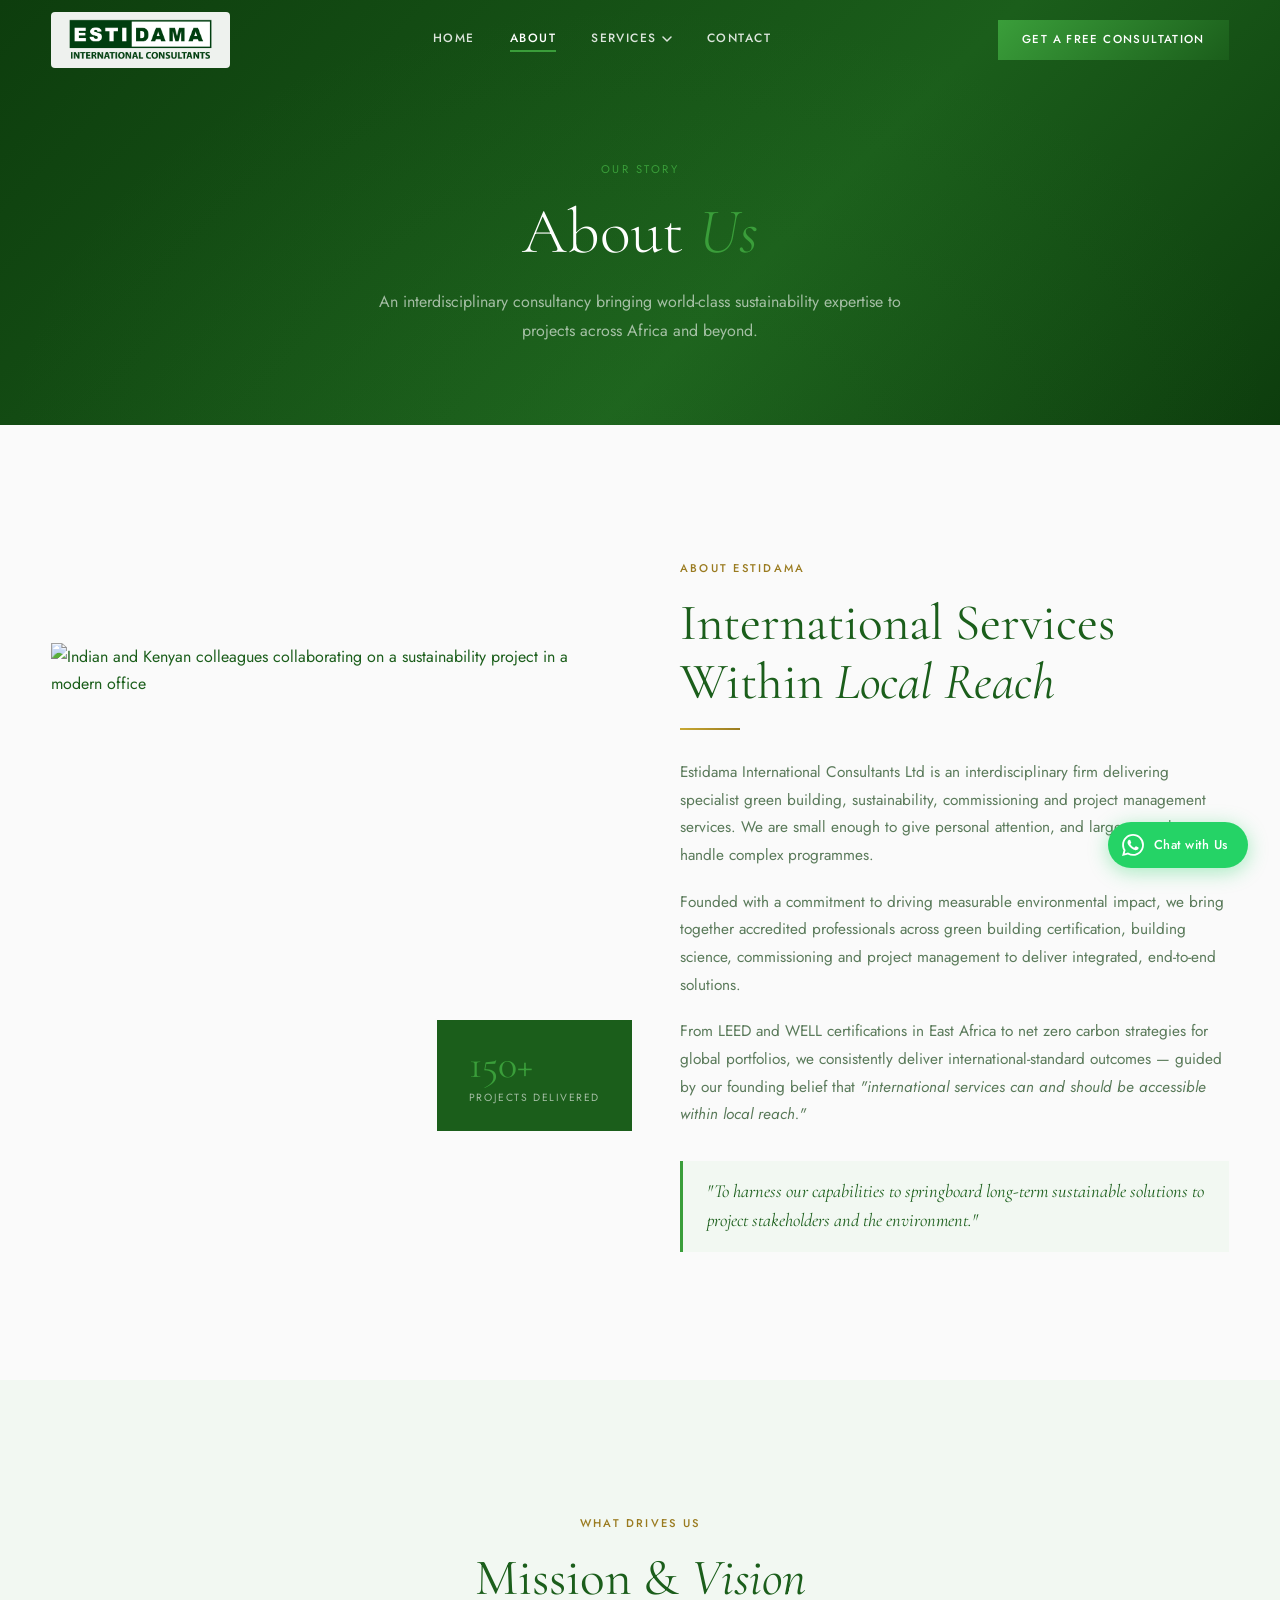
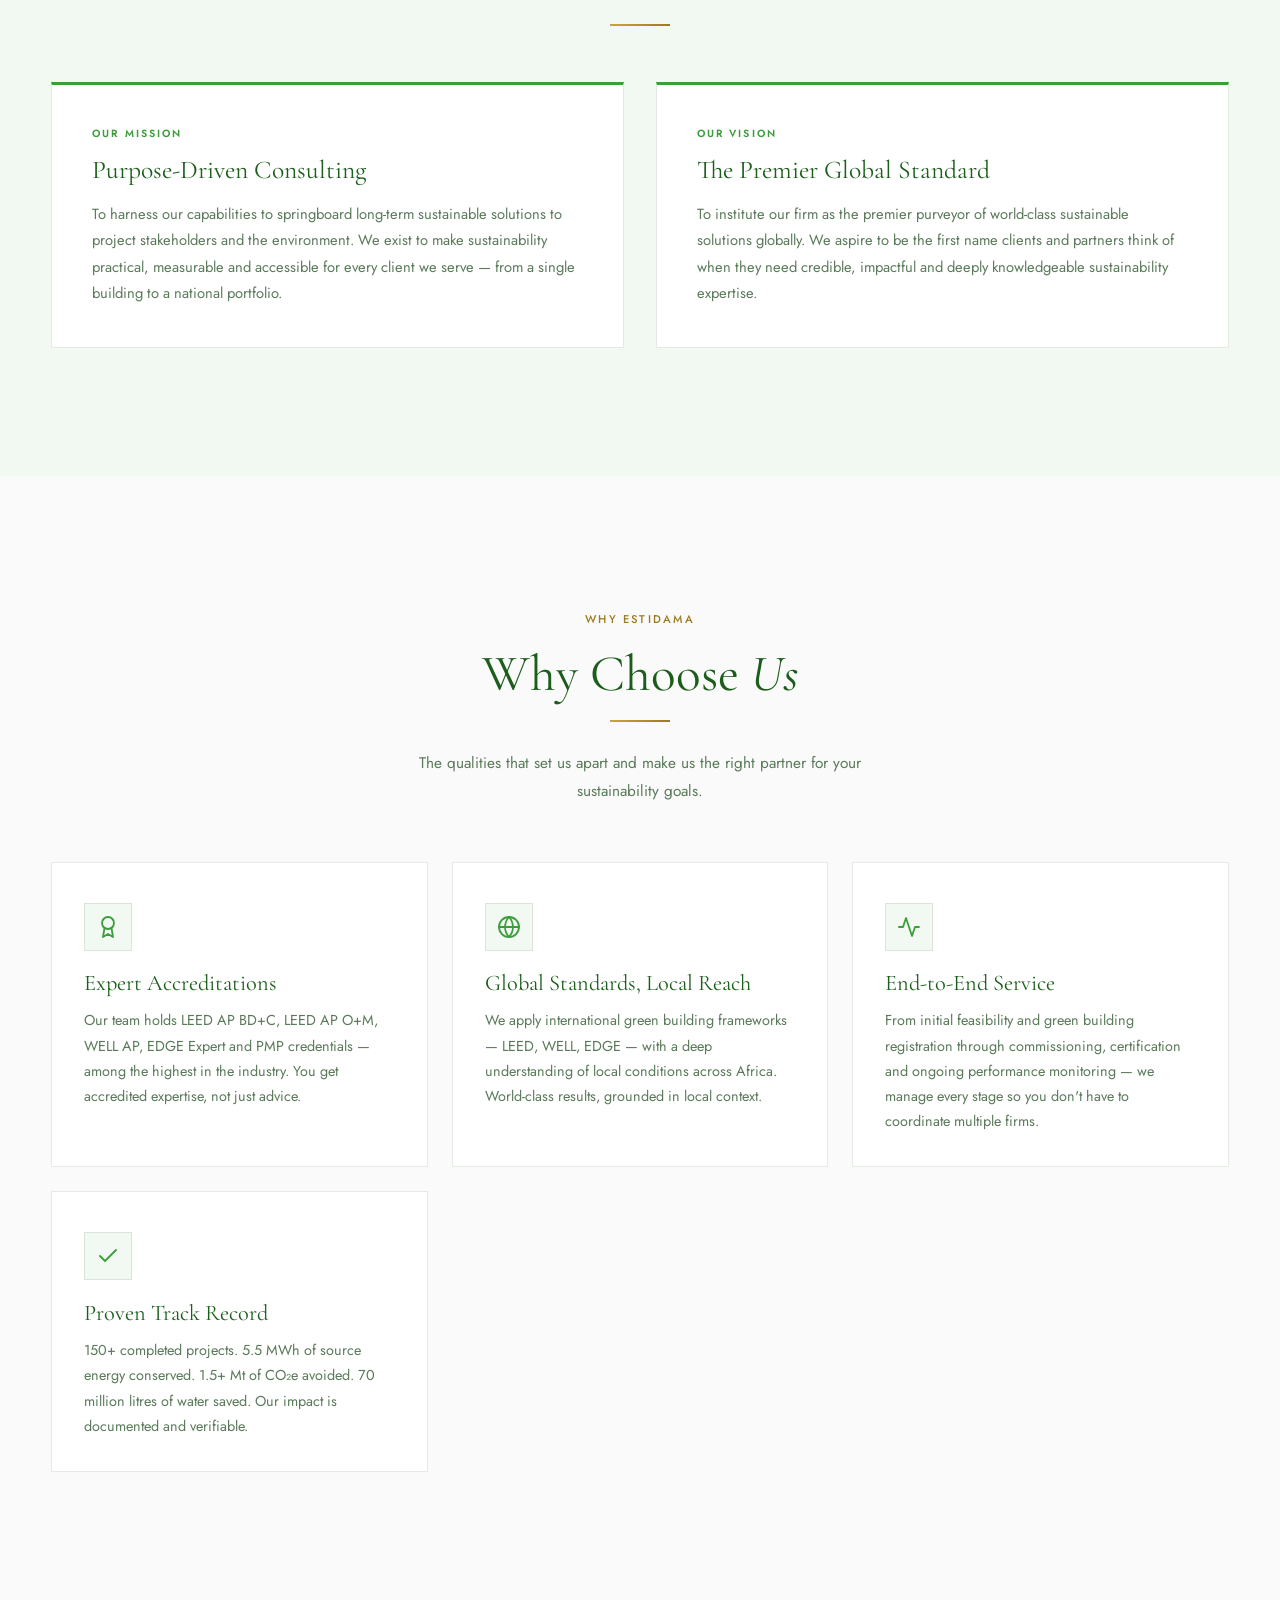
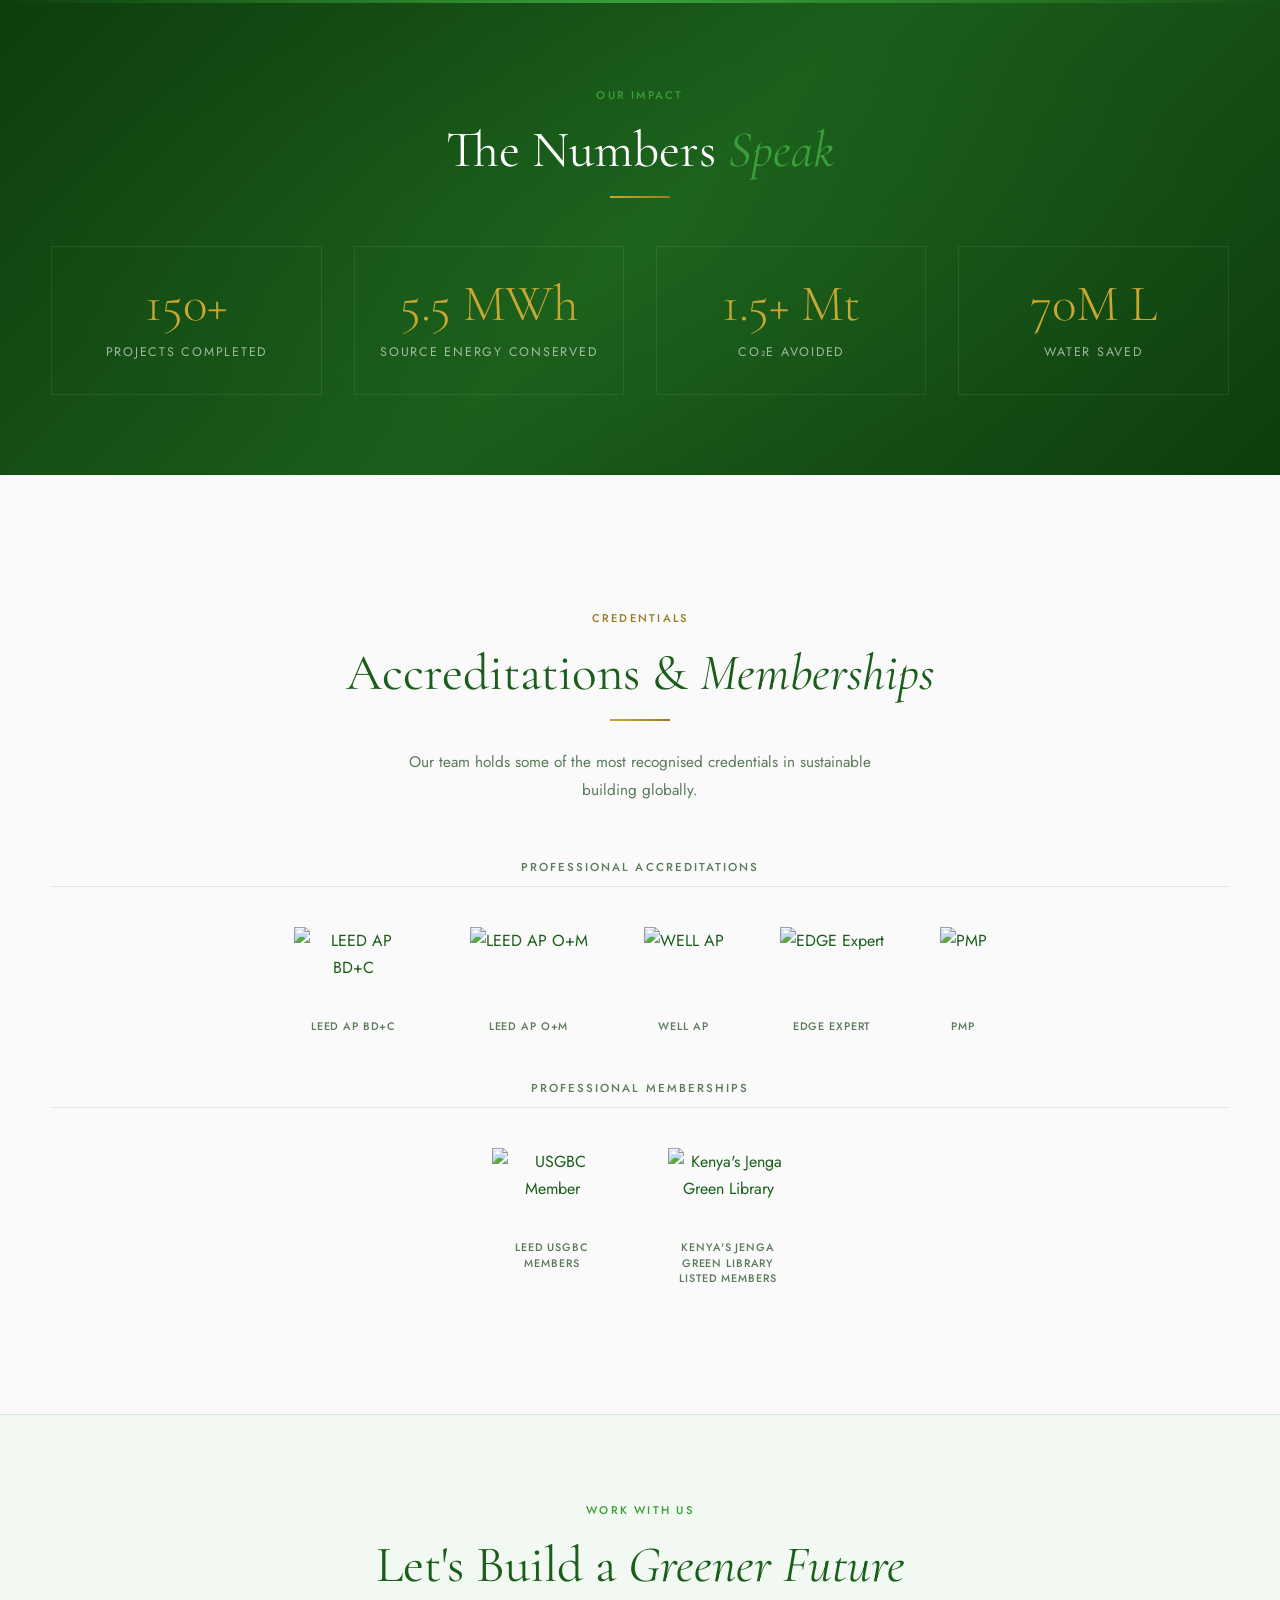
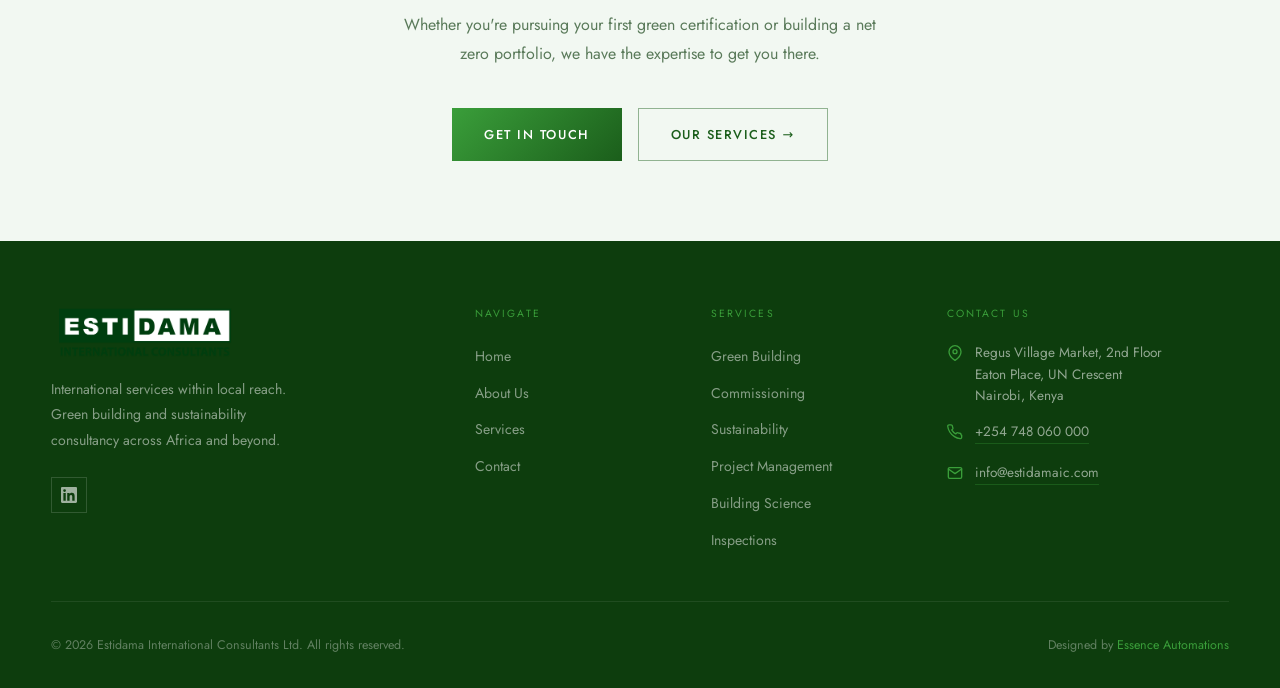
==== about.html @ bb443e70 "Initial commit — Estidama website with image and nav fixes - Replaced services images (green buildin" ====
<!DOCTYPE html>
<html lang="en">
<head>
  <meta charset="UTF-8" />
  <meta name="viewport" content="width=device-width, initial-scale=1.0" />
  <title>About Us | Estidama International Consultants — Green Building Experts</title>
  <meta name="description" content="Learn about Estidama International Consultants Ltd — an interdisciplinary firm delivering specialist green building, sustainability, commissioning and project management services." />
  <meta name="author" content="Estidama International Consultants Ltd" />
  <meta name="robots" content="index, follow" />
  <link rel="canonical" href="https://www.estidamaic.com/about.html" />

  <!-- Open Graph -->
  <meta property="og:type" content="website" />
  <meta property="og:title" content="About Estidama International Consultants" />
  <meta property="og:description" content="International services within local reach. Discover our story, mission, vision and the experts behind every sustainable solution." />
  <meta property="og:image" content="https://images.unsplash.com/photo-1556983852-43bf21186b2a?w=1200&h=630&fit=crop&q=80" />
  <meta property="og:image:width" content="1200" />
  <meta property="og:image:alt" content="Estidama International Consultants — Green Building &amp; Sustainability" />
  <meta property="og:image:height" content="630" />
  <meta property="og:url" content="https://www.estidamaic.com/about.html" />
  <meta property="og:site_name" content="Estidama International Consultants" />
  <meta name="twitter:card" content="summary_large_image" />
  <meta name="twitter:title" content="About Estidama International Consultants" />
  <meta name="twitter:description" content="International services within local reach. Green building &amp; sustainability experts." />
  <meta name="twitter:image" content="https://images.unsplash.com/photo-1556983852-43bf21186b2a?w=1200&h=630&fit=crop&q=80" />

  <!-- Structured Data -->
  <script type="application/ld+json">
  {
    "@context": "https://schema.org",
    "@type": "AboutPage",
    "name": "About Estidama International Consultants",
    "description": "Estidama International Consultants is an interdisciplinary firm delivering specialist green building, sustainability, commissioning and project management services.",
    "url": "https://www.estidamaic.com/about.html",
    "mainEntity": {
      "@type": "Organization",
      "name": "Estidama International Consultants Ltd",
      "url": "https://www.estidamaic.com/",
      "telephone": "+254748060000",
      "email": "info@estidamaic.com"
    }
  }
  </script>

  <link rel="icon" type="image/png" sizes="48x48" href="favicon_estidamaic_com_48x48.png" />
  <link rel="shortcut icon" href="favicon_estidamaic_com_48x48.png" />
  <link rel="stylesheet" href="styles.css" />
  <link rel="preconnect" href="https://fonts.googleapis.com" />
  <link rel="preconnect" href="https://fonts.gstatic.com" crossorigin />
</head>
<body>

  <!-- ══ NAVIGATION ══ -->
  <nav class="nav hero-nav" id="mainNav" aria-label="Main navigation">
    <div class="nav__inner">
      <a href="index.html" class="nav__logo" aria-label="Estidama International Consultants Home">
        <img src="LOGO.png" alt="Estidama International Consultants" class="nav__logo-img" loading="eager">
      </a>
      <ul class="nav__links" role="list">
        <li><a href="index.html"    class="nav__link">Home</a></li>
        <li><a href="about.html"    class="nav__link active">About</a></li>
        <li class="nav__item nav__item--has-dropdown">
          <a href="services.html" class="nav__link">Services <svg width="10" height="6" viewBox="0 0 10 6" fill="none"><path d="M1 1l4 4 4-4" stroke="currentColor" stroke-width="1.5" stroke-linecap="round" stroke-linejoin="round"/></svg></a>
          <ul class="nav__dropdown">
            <li><a href="services.html#green-building"     class="nav__dropdown-link">Green Building Certification</a></li>
            <li><a href="services.html#commissioning"       class="nav__dropdown-link">Commissioning Management</a></li>
            <li><a href="services.html#sustainability"      class="nav__dropdown-link">Sustainability Consulting</a></li>
            <li><a href="services.html#project-management"  class="nav__dropdown-link">Project Management</a></li>
            <li><a href="services.html#building-science"    class="nav__dropdown-link">Building Science Services</a></li>
            <li><a href="services.html#inspections"         class="nav__dropdown-link">Property Inspections</a></li>
          </ul>
        </li>
        <li><a href="contact.html"  class="nav__link">Contact</a></li>
      </ul>
      <a href="contact.html" class="btn btn--accent nav__cta">Get a Free Consultation</a>
      <button class="nav__toggle" id="navToggle" aria-label="Toggle mobile menu" aria-expanded="false">
        <span></span><span></span><span></span>
      </button>
    </div>
  </nav>

  <!-- Mobile Menu -->
  <div class="nav__mobile" id="mobileMenu" aria-hidden="true">
    <ul role="list">
      <li><a href="index.html"    class="nav__mobile-link">Home</a></li>
      <li><a href="about.html"    class="nav__mobile-link active">About</a></li>
      <li class="nav__mobile-item--has-sub">
        <button class="nav__mobile-link nav__mobile-sub-toggle" aria-expanded="false">
          Services
          <svg width="10" height="6" viewBox="0 0 10 6" fill="none"><path d="M1 1l4 4 4-4" stroke="currentColor" stroke-width="1.5" stroke-linecap="round" stroke-linejoin="round"/></svg>
        </button>
        <ul class="nav__mobile-sub">
          <li><a href="services.html#green-building"     class="nav__mobile-sub-link">Green Building Certification</a></li>
          <li><a href="services.html#commissioning"       class="nav__mobile-sub-link">Commissioning Management</a></li>
          <li><a href="services.html#sustainability"      class="nav__mobile-sub-link">Sustainability Consulting</a></li>
          <li><a href="services.html#project-management"  class="nav__mobile-sub-link">Project Management</a></li>
          <li><a href="services.html#building-science"    class="nav__mobile-sub-link">Building Science Services</a></li>
          <li><a href="services.html#inspections"         class="nav__mobile-sub-link">Property Inspections</a></li>
        </ul>
      </li>
      <li><a href="contact.html"  class="nav__mobile-link">Contact</a></li>
    </ul>
    <a href="contact.html" class="btn btn--accent nav__mobile-cta">Get a Free Consultation</a>
    <div class="nav__mobile-footer">
      <a href="tel:+254748060000">
        <svg width="13" height="13" viewBox="0 0 24 24" fill="none" stroke="currentColor" stroke-width="2" stroke-linecap="round" stroke-linejoin="round"><path d="M22 16.92v3a2 2 0 0 1-2.18 2 19.79 19.79 0 0 1-8.63-3.07A19.5 19.5 0 0 1 4.15 12a19.79 19.79 0 0 1-3.07-8.67A2 2 0 0 1 3.06 1.2h3a2 2 0 0 1 2 1.72 12.84 12.84 0 0 0 .7 2.81 2 2 0 0 1-.45 2.11L7.09 8.91a16 16 0 0 0 6 6l1.27-1.27a2 2 0 0 1 2.11-.45 12.84 12.84 0 0 0 2.81.7A2 2 0 0 1 21 16l.92.92z"/></svg>
        +254 748 060 000
      </a>
      <a href="mailto:info@estidamaic.com">
        <svg width="13" height="13" viewBox="0 0 24 24" fill="none" stroke="currentColor" stroke-width="2" stroke-linecap="round" stroke-linejoin="round"><path d="M4 4h16c1.1 0 2 .9 2 2v12c0 1.1-.9 2-2 2H4c-1.1 0-2-.9-2-2V6c0-1.1.9-2 2-2z"/><polyline points="22,6 12,13 2,6"/></svg>
        info@estidamaic.com
      </a>
    </div>
  </div>

  <main>

    <!-- ══ PAGE HERO ══ -->
    <section class="page-hero" aria-label="About page hero">
      <div class="container">
        <div class="page-hero__inner">
          <span class="page-hero__label">Our Story</span>
          <h1 class="page-hero__title">About <em>Us</em></h1>
          <p class="page-hero__sub">An interdisciplinary consultancy bringing world-class sustainability expertise to projects across Africa and beyond.</p>
        </div>
      </div>
    </section>

    <!-- ══ WHO WE ARE ══ -->
    <section class="section" aria-label="Who we are">
      <div class="container">
        <div class="about-intro">
          <div class="reveal-left" style="position:relative;">
            <div style="height:520px; overflow:hidden;">
              <img
                src="https://images.pexels.com/photos/7581010/pexels-photo-7581010.jpeg?auto=compress&cs=tinysrgb&w=1260&h=750&dpr=1"
                alt="Indian and Kenyan colleagues collaborating on a sustainability project in a modern office"
                style="width:100%;height:100%;object-fit:cover;display:block;"
                loading="lazy">
            </div>
            <!-- Floating accent block -->
            <div style="position:absolute; bottom:2rem; right:-2rem; background:var(--dark); padding:1.5rem 2rem; z-index:2; max-width:200px;">
              <div style="font-family:var(--font-head); font-size:2.5rem; color:var(--accent); line-height:1;">150+</div>
              <div style="font-size:0.65rem; letter-spacing:0.15em; text-transform:uppercase; color:rgba(255,255,255,0.6); margin-top:0.3rem;">Projects Delivered</div>
            </div>
          </div>
          <div class="reveal-right">
            <span class="section-label">About Estidama</span>
            <h2>International Services Within <em style="font-style:italic; color:var(--accent-dark);">Local Reach</em></h2>
            <span class="gold-rule"></span>
            <p style="margin-bottom:1.2rem;">Estidama International Consultants Ltd is an interdisciplinary firm delivering specialist green building, sustainability, commissioning and project management services. We are small enough to give personal attention, and large enough to handle complex programmes.</p>
            <p style="margin-bottom:1.2rem;">Founded with a commitment to driving measurable environmental impact, we bring together accredited professionals across green building certification, building science, commissioning and project management to deliver integrated, end-to-end solutions.</p>
            <p style="margin-bottom:2rem;">From LEED and WELL certifications in East Africa to net zero carbon strategies for global portfolios, we consistently deliver international-standard outcomes — guided by our founding belief that <em style="font-style:italic;">"international services can and should be accessible within local reach."</em></p>
            <blockquote style="border-left:3px solid var(--accent); padding:1rem 1.5rem; background:var(--surface); font-family:var(--font-head); font-size:1.15rem; font-style:italic; color:var(--dark); line-height:1.6;">
              "To harness our capabilities to springboard long-term sustainable solutions to project stakeholders and the environment."
            </blockquote>
          </div>
        </div>
      </div>
    </section>

    <!-- ══ MISSION & VISION ══ -->
    <section class="section section--surface" aria-label="Mission and vision">
      <div class="container">
        <div class="section-head center reveal">
          <span class="section-label">What Drives Us</span>
          <h2>Mission &amp; <em style="font-style:italic; color:var(--accent-dark);">Vision</em></h2>
          <span class="gold-rule center"></span>
        </div>
        <div class="mv-grid reveal">
          <div class="mv-card">
            <div class="mv-card__label">Our Mission</div>
            <h3 class="mv-card__title">Purpose-Driven Consulting</h3>
            <p class="mv-card__text">To harness our capabilities to springboard long-term sustainable solutions to project stakeholders and the environment. We exist to make sustainability practical, measurable and accessible for every client we serve — from a single building to a national portfolio.</p>
          </div>
          <div class="mv-card">
            <div class="mv-card__label">Our Vision</div>
            <h3 class="mv-card__title">The Premier Global Standard</h3>
            <p class="mv-card__text">To institute our firm as the premier purveyor of world-class sustainable solutions globally. We aspire to be the first name clients and partners think of when they need credible, impactful and deeply knowledgeable sustainability expertise.</p>
          </div>
        </div>
      </div>
    </section>

    <!-- ══ WHY CHOOSE US ══ -->
    <section class="section" aria-label="Why choose Estidama">
      <div class="container">
        <div class="section-head center reveal">
          <span class="section-label">Why Estidama</span>
          <h2>Why Choose <em style="font-style:italic; color:var(--accent-dark);">Us</em></h2>
          <span class="gold-rule center"></span>
          <p style="max-width:52ch; margin:0 auto;">The qualities that set us apart and make us the right partner for your sustainability goals.</p>
        </div>
        <div style="display:grid; grid-template-columns:repeat(auto-fill, minmax(280px, 1fr)); gap:1.5rem;" class="stagger">
          <div class="service-card">
            <div style="width:48px; height:48px; background:var(--surface); border:1px solid var(--border); display:flex; align-items:center; justify-content:center; margin-bottom:1.2rem; color:var(--accent);" aria-hidden="true">
              <svg width="24" height="24" viewBox="0 0 24 24" fill="none" stroke="currentColor" stroke-width="1.8" stroke-linecap="round" stroke-linejoin="round"><circle cx="12" cy="8" r="6"/><path d="M15.477 12.89L17 22l-5-3-5 3 1.523-9.11"/></svg>
            </div>
            <h3 class="service-card__title">Expert Accreditations</h3>
            <p class="service-card__text">Our team holds LEED AP BD+C, LEED AP O+M, WELL AP, EDGE Expert and PMP credentials — among the highest in the industry. You get accredited expertise, not just advice.</p>
          </div>
          <div class="service-card">
            <div style="width:48px; height:48px; background:var(--surface); border:1px solid var(--border); display:flex; align-items:center; justify-content:center; margin-bottom:1.2rem; color:var(--accent);" aria-hidden="true">
              <svg width="24" height="24" viewBox="0 0 24 24" fill="none" stroke="currentColor" stroke-width="1.8" stroke-linecap="round" stroke-linejoin="round"><circle cx="12" cy="12" r="10"/><line x1="2" y1="12" x2="22" y2="12"/><path d="M12 2a15.3 15.3 0 0 1 4 10 15.3 15.3 0 0 1-4 10 15.3 15.3 0 0 1-4-10 15.3 15.3 0 0 1 4-10z"/></svg>
            </div>
            <h3 class="service-card__title">Global Standards, Local Reach</h3>
            <p class="service-card__text">We apply international green building frameworks — LEED, WELL, EDGE — with a deep understanding of local conditions across Africa. World-class results, grounded in local context.</p>
          </div>
          <div class="service-card">
            <div style="width:48px; height:48px; background:var(--surface); border:1px solid var(--border); display:flex; align-items:center; justify-content:center; margin-bottom:1.2rem; color:var(--accent);" aria-hidden="true">
              <svg width="24" height="24" viewBox="0 0 24 24" fill="none" stroke="currentColor" stroke-width="1.8" stroke-linecap="round" stroke-linejoin="round"><polyline points="22 12 18 12 15 21 9 3 6 12 2 12"/></svg>
            </div>
            <h3 class="service-card__title">End-to-End Service</h3>
            <p class="service-card__text">From initial feasibility and green building registration through commissioning, certification and ongoing performance monitoring — we manage every stage so you don't have to coordinate multiple firms.</p>
          </div>
          <div class="service-card">
            <div style="width:48px; height:48px; background:var(--surface); border:1px solid var(--border); display:flex; align-items:center; justify-content:center; margin-bottom:1.2rem; color:var(--accent);" aria-hidden="true">
              <svg width="24" height="24" viewBox="0 0 24 24" fill="none" stroke="currentColor" stroke-width="1.8" stroke-linecap="round" stroke-linejoin="round"><polyline points="20 6 9 17 4 12"/></svg>
            </div>
            <h3 class="service-card__title">Proven Track Record</h3>
            <p class="service-card__text">150+ completed projects. 5.5 MWh of source energy conserved. 1.5+ Mt of CO&#8322;e avoided. 70 million litres of water saved. Our impact is documented and verifiable.</p>
          </div>
        </div>
      </div>
    </section>

    <!-- ══ IMPACT STATS ══ -->
    <section class="impact-stats" aria-label="Impact statistics">
      <div class="container">
        <div class="section-head center reveal" style="margin-bottom:3rem;">
          <span class="section-label" style="color:var(--accent);">Our Impact</span>
          <h2 style="color:var(--white);">The Numbers <em style="font-style:italic; color:var(--accent);">Speak</em></h2>
          <span class="gold-rule center"></span>
        </div>
        <div class="impact-stats__grid stagger">
          <div class="impact-stats__item">
            <div class="impact-stats__num">150+</div>
            <div class="impact-stats__label">Projects Completed</div>
          </div>
          <div class="impact-stats__item">
            <div class="impact-stats__num">5.5 MWh</div>
            <div class="impact-stats__label">Source Energy Conserved</div>
          </div>
          <div class="impact-stats__item">
            <div class="impact-stats__num">1.5+ Mt</div>
            <div class="impact-stats__label">CO&#8322;e Avoided</div>
          </div>
          <div class="impact-stats__item">
            <div class="impact-stats__num">70M L</div>
            <div class="impact-stats__label">Water Saved</div>
          </div>
        </div>
      </div>
    </section>

    <!-- ══ ACCREDITATIONS ══ -->
    <section class="certs-section" aria-label="Accreditations and memberships">
      <div class="container">
        <div class="section-head center reveal">
          <span class="section-label">Credentials</span>
          <h2>Accreditations &amp; <em style="font-style:italic; color:var(--accent-dark);">Memberships</em></h2>
          <span class="gold-rule center"></span>
          <p style="max-width:52ch; margin:0 auto;">Our team holds some of the most recognised credentials in sustainable building globally.</p>
        </div>

        <!-- Professional Accreditations -->
        <div class="creds-subsection reveal">
          <h3 class="creds-subtitle">Professional Accreditations</h3>
          <div class="creds-logo-grid stagger">
            <div class="cred-logo-item">
              <img src="https://estidamaic.com/wp-content/uploads/2022/12/LEED-AP-BDC.png" alt="LEED AP BD+C" loading="lazy">
              <span>LEED AP BD+C</span>
            </div>
            <div class="cred-logo-item">
              <img src="https://estidamaic.com/wp-content/uploads/2022/12/LEED-AP-OM.png" alt="LEED AP O+M" loading="lazy">
              <span>LEED AP O+M</span>
            </div>
            <div class="cred-logo-item">
              <img src="https://estidamaic.com/wp-content/uploads/2022/12/WELL-AP.png" alt="WELL AP" loading="lazy">
              <span>WELL AP</span>
            </div>
            <div class="cred-logo-item">
              <img src="https://estidamaic.com/wp-content/uploads/2022/12/edge-expert-jkk-1-300x203.png" alt="EDGE Expert" loading="lazy">
              <span>EDGE Expert</span>
            </div>
            <div class="cred-logo-item">
              <img src="https://estidamaic.com/wp-content/uploads/2022/12/PMP.png" alt="PMP" loading="lazy">
              <span>PMP</span>
            </div>
          </div>
        </div>

        <!-- Professional Memberships -->
        <div class="creds-subsection reveal" style="margin-top:3rem;">
          <h3 class="creds-subtitle">Professional Memberships</h3>
          <div class="creds-logo-grid creds-logo-grid--centered stagger">
            <div class="cred-logo-item">
              <img src="https://estidamaic.com/wp-content/uploads/2023/01/usgbc-membership-logo-reverse.png" alt="USGBC Member" loading="lazy">
              <span>LEED USGBC Members</span>
            </div>
            <div class="cred-logo-item">
              <img src="https://estidamaic.com/wp-content/uploads/2023/03/jenga.png" alt="Kenya's Jenga Green Library" loading="lazy">
              <span>Kenya's Jenga Green Library Listed Members</span>
            </div>
          </div>
        </div>

      </div>
    </section>

    <!-- ══ CTA BANNER ══ -->
    <section class="cta-banner" aria-label="Call to action">
      <div class="container">
        <div class="cta-banner__inner reveal">
          <span class="section-label" style="color:var(--accent);">Work With Us</span>
          <h2 class="cta-banner__title">Let's Build a <em style="font-style:italic;">Greener Future</em></h2>
          <p class="cta-banner__sub">Whether you're pursuing your first green certification or building a net zero portfolio, we have the expertise to get you there.</p>
          <div class="cta-banner__actions">
            <a href="contact.html" class="btn btn--accent">Get in Touch</a>
            <a href="services.html" class="btn btn--ghost">Our Services &rarr;</a>
          </div>
        </div>
      </div>
    </section>

  </main>

  <!-- ══ FOOTER ══ -->
  <footer class="footer" aria-label="Site footer">
    <div class="container">
      <div class="footer__grid">
        <div>
          <img src="LOGO.png" alt="Estidama International Consultants" class="footer__logo-img" loading="lazy">
          <p class="footer__brand-desc">International services within local reach. Green building and sustainability consultancy across Africa and beyond.</p>
          <div class="footer__socials">
            <a href="https://www.linkedin.com/company/estidama-international-consultants" target="_blank" rel="noopener noreferrer" class="footer__social" aria-label="LinkedIn">
              <svg width="16" height="16" viewBox="0 0 24 24" fill="currentColor"><path d="M20.447 20.452h-3.554v-5.569c0-1.328-.027-3.037-1.852-3.037-1.853 0-2.136 1.445-2.136 2.939v5.667H9.351V9h3.414v1.561h.046c.477-.9 1.637-1.85 3.37-1.85 3.601 0 4.267 2.37 4.267 5.455v6.286zM5.337 7.433a2.062 2.062 0 01-2.063-2.065 2.064 2.064 0 112.063 2.065zm1.782 13.019H3.555V9h3.564v11.452zM22.225 0H1.771C.792 0 0 .774 0 1.729v20.542C0 23.227.792 24 1.771 24h20.451C23.2 24 24 23.227 24 22.271V1.729C24 .774 23.2 0 22.222 0h.003z"/></svg>
            </a>
          </div>
        </div>
        <div>
          <div class="footer__col-title">Navigate</div>
          <ul class="footer__links" role="list">
            <li><a href="index.html"    class="footer__link">Home</a></li>
            <li><a href="about.html"    class="footer__link">About Us</a></li>
            <li><a href="services.html" class="footer__link">Services</a></li>
            <li><a href="contact.html"  class="footer__link">Contact</a></li>
          </ul>
        </div>
        <div>
          <div class="footer__col-title">Services</div>
          <ul class="footer__links" role="list">
            <li><a href="services.html#green-building"    class="footer__link">Green Building</a></li>
            <li><a href="services.html#commissioning"     class="footer__link">Commissioning</a></li>
            <li><a href="services.html#sustainability"    class="footer__link">Sustainability</a></li>
            <li><a href="services.html#project-management" class="footer__link">Project Management</a></li>
            <li><a href="services.html#building-science"  class="footer__link">Building Science</a></li>
            <li><a href="services.html#inspections"       class="footer__link">Inspections</a></li>
          </ul>
        </div>
        <div>
          <div class="footer__col-title">Contact Us</div>
          <div class="footer__contact-item">
            <span class="footer__contact-icon" aria-hidden="true"><svg width="16" height="16" viewBox="0 0 24 24" fill="none" stroke="currentColor" stroke-width="2" stroke-linecap="round" stroke-linejoin="round"><path d="M21 10c0 7-9 13-9 13S3 17 3 10a9 9 0 0 1 18 0z"/><circle cx="12" cy="10" r="3"/></svg></span>
            <span class="footer__contact-text">Regus Village Market, 2nd Floor<br>Eaton Place, UN Crescent<br>Nairobi, Kenya</span>
          </div>
          <div class="footer__contact-item">
            <span class="footer__contact-icon" aria-hidden="true"><svg width="16" height="16" viewBox="0 0 24 24" fill="none" stroke="currentColor" stroke-width="2" stroke-linecap="round" stroke-linejoin="round"><path d="M22 16.92v3a2 2 0 0 1-2.18 2 19.79 19.79 0 0 1-8.63-3.07A19.5 19.5 0 0 1 4.15 12a19.79 19.79 0 0 1-3.07-8.67A2 2 0 0 1 3.06 1.2h3a2 2 0 0 1 2 1.72 12.84 12.84 0 0 0 .7 2.81 2 2 0 0 1-.45 2.11L7.09 8.91a16 16 0 0 0 6 6l1.27-1.27a2 2 0 0 1 2.11-.45 12.84 12.84 0 0 0 2.81.7A2 2 0 0 1 21 16l.92.92z"/></svg></span>
            <span class="footer__contact-text"><a href="tel:+254748060000">+254 748 060 000</a></span>
          </div>
          <div class="footer__contact-item">
            <span class="footer__contact-icon" aria-hidden="true"><svg width="16" height="16" viewBox="0 0 24 24" fill="none" stroke="currentColor" stroke-width="2" stroke-linecap="round" stroke-linejoin="round"><path d="M4 4h16c1.1 0 2 .9 2 2v12c0 1.1-.9 2-2 2H4c-1.1 0-2-.9-2-2V6c0-1.1.9-2 2-2z"/><polyline points="22,6 12,13 2,6"/></svg></span>
            <span class="footer__contact-text"><a href="mailto:info@estidamaic.com">info@estidamaic.com</a></span>
          </div>
        </div>
      </div>
      <div class="footer__bottom">
        <p class="footer__copy">&copy; <span id="year"></span> Estidama International Consultants Ltd. All rights reserved.</p>
        <p class="footer__credit">Designed by <a href="https://essenceautomations.com/" target="_blank" rel="noopener noreferrer">Essence Automations</a></p>
      </div>
    </div>
  </footer>

  <!-- ══ WHATSAPP FLOAT ══ -->
  <a href="https://wa.me/254748060000" class="whatsapp-float" target="_blank" rel="noopener noreferrer" aria-label="Chat with us on WhatsApp">
    <svg viewBox="0 0 24 24" fill="currentColor" aria-hidden="true"><path d="M17.472 14.382c-.297-.149-1.758-.867-2.03-.967-.273-.099-.471-.148-.67.15-.197.297-.767.966-.94 1.164-.173.199-.347.223-.644.075-.297-.15-1.255-.463-2.39-1.475-.883-.788-1.48-1.761-1.653-2.059-.173-.297-.018-.458.13-.606.134-.133.298-.347.446-.52.149-.174.198-.298.298-.497.099-.198.05-.371-.025-.52-.075-.149-.669-1.612-.916-2.207-.242-.579-.487-.5-.669-.51-.173-.008-.371-.01-.57-.01-.198 0-.52.074-.792.372-.272.297-1.04 1.016-1.04 2.479 0 1.462 1.065 2.875 1.213 3.074.149.198 2.096 3.2 5.077 4.487.709.306 1.262.489 1.694.625.712.227 1.36.195 1.871.118.571-.085 1.758-.719 2.006-1.413.248-.694.248-1.289.173-1.413-.074-.124-.272-.198-.57-.347m-5.421 7.403h-.004a9.87 9.87 0 01-5.031-1.378l-.361-.214-3.741.982.998-3.648-.235-.374a9.86 9.86 0 01-1.51-5.26c.001-5.45 4.436-9.884 9.888-9.884 2.64 0 5.122 1.03 6.988 2.898a9.825 9.825 0 012.893 6.994c-.003 5.45-4.437 9.884-9.885 9.884m8.413-18.297A11.815 11.815 0 0012.05 0C5.495 0 .16 5.335.157 11.892c0 2.096.547 4.142 1.588 5.945L.057 24l6.305-1.654a11.882 11.882 0 005.683 1.448h.005c6.554 0 11.89-5.335 11.893-11.893a11.821 11.821 0 00-3.48-8.413z"/></svg>
    <span>Chat with Us</span>
  </a>

  <!-- ══ BACK TO TOP ══ -->
  <button class="back-to-top" id="backToTop" aria-label="Back to top">&#8593;</button>

  <!-- ══ SCRIPTS ══ -->
  <script>
    document.getElementById('year').textContent = new Date().getFullYear();

    const nav = document.getElementById('mainNav');
    window.addEventListener('scroll', () => {
      nav.classList.toggle('scrolled', window.scrollY > 60);
    }, { passive: true });

    const toggle = document.getElementById('navToggle');
    const mobileMenu = document.getElementById('mobileMenu');
    toggle.addEventListener('click', () => {
      const isOpen = mobileMenu.classList.toggle('open');
      toggle.classList.toggle('open', isOpen);
      toggle.setAttribute('aria-expanded', isOpen);
      mobileMenu.setAttribute('aria-hidden', !isOpen);
    });

    document.querySelectorAll('.nav__mobile-sub-toggle').forEach(btn => {
      btn.addEventListener('click', () => {
        const sub = btn.nextElementSibling;
        const isOpen = sub.classList.toggle('open');
        btn.setAttribute('aria-expanded', isOpen);
      });
    });

    const btt = document.getElementById('backToTop');
    window.addEventListener('scroll', () => {
      btt.classList.toggle('visible', window.scrollY > 400);
    }, { passive: true });
    btt.addEventListener('click', () => window.scrollTo({ top: 0, behavior: 'smooth' }));

    const observer = new IntersectionObserver((entries) => {
      entries.forEach(entry => {
        if (entry.isIntersecting) entry.target.classList.add('visible');
        else entry.target.classList.remove('visible');
      });
    }, { threshold: 0.12 });
    document.querySelectorAll('.reveal, .reveal-left, .reveal-right, .stagger').forEach(el => observer.observe(el));
  </script>

</body>
</html>
---- styles.css ----
/* ============================================================
   ESTIDAMA INTERNATIONAL CONSULTANTS — styles.css
   Design System: Professional Green · Sustainable Sophistication
   ============================================================ */

/* ── Google Fonts ── */
@import url('https://fonts.googleapis.com/css2?family=Cormorant+Garamond:ital,wght@0,300;0,400;0,500;0,600;0,700;1,300;1,400;1,500&family=Jost:wght@300;400;500;600&display=swap');

/* ── CSS Variables ── */
:root {
  --bg:           #FAFAFA;
  --dark:         #1B5E1B;
  --accent:       #3A9E3A;
  --accent-dark:  #1B5E1B;
  --gold:         #C8A832;
  --gold-dark:    #9A7B20;
  --surface:      #F2F8F2;
  --border:       rgba(27,94,27,0.12);
  --muted:        #5A7A5A;
  --white:        #FFFFFF;

  --font-head: 'Cormorant Garamond', Georgia, serif;
  --font-body: 'Jost', system-ui, sans-serif;

  --ease: cubic-bezier(0.25, 0.46, 0.45, 0.94);
  --ease-bounce: cubic-bezier(0.34, 1.56, 0.64, 1);

  --nav-h: 80px;
  --section-gap: clamp(80px, 10vw, 140px);
}

/* ── Reset & Base ── */
*, *::before, *::after { box-sizing: border-box; margin: 0; padding: 0; }

html {
  scroll-behavior: smooth;
  font-size: 16px;
  -webkit-text-size-adjust: 100%;
  overflow-x: hidden;
}

body {
  font-family: var(--font-body);
  background: var(--bg);
  color: var(--dark);
  line-height: 1.7;
  overflow-x: hidden;
  max-width: 100vw;
}

img {
  display: block;
  max-width: 100%;
  height: auto;
}

a {
  color: inherit;
  text-decoration: none;
}

ul { list-style: none; }

/* ── Typography Scale ── */
h1, h2, h3, h4, h5 {
  font-family: var(--font-head);
  font-weight: 400;
  line-height: 1.15;
  color: var(--dark);
}

h1 { font-size: clamp(2.8rem, 6vw, 5.5rem); }
h2 { font-size: clamp(2rem, 4vw, 3.4rem); }
h3 { font-size: clamp(1.4rem, 2.5vw, 2rem); }
h4 { font-size: clamp(1.1rem, 1.8vw, 1.5rem); }

p {
  font-size: clamp(0.95rem, 1.2vw, 1.05rem);
  color: var(--muted);
  line-height: 1.8;
}

/* ── Section Label ── */
.section-label {
  display: inline-block;
  font-family: var(--font-body);
  font-size: 0.7rem;
  font-weight: 500;
  letter-spacing: 0.2em;
  text-transform: uppercase;
  color: var(--gold-dark);
  margin-bottom: 1rem;
}

/* ── Green Divider (replaces gold-rule) ── */
.gold-rule {
  display: block;
  width: 60px;
  height: 2px;
  background: linear-gradient(90deg, var(--gold), var(--gold-dark));
  margin: 1rem 0 1.8rem;
}
.gold-rule.center {
  margin-left: auto;
  margin-right: auto;
}

/* ── Container ── */
.container {
  width: 92%;
  max-width: 1280px;
  margin: 0 auto;
}

/* ── Section Spacing ── */
.section { padding: var(--section-gap) 0; }
.section--surface { background: var(--surface); }

/* ── Buttons ── */
.btn {
  display: inline-flex;
  align-items: center;
  gap: 0.5rem;
  font-family: var(--font-body);
  font-size: 0.8rem;
  font-weight: 500;
  letter-spacing: 0.12em;
  text-transform: uppercase;
  padding: 0.9rem 2rem;
  border: none;
  cursor: pointer;
  transition: all 0.3s var(--ease);
  position: relative;
  overflow: hidden;
}

.btn--primary {
  background: var(--dark);
  color: var(--white);
}
.btn--primary::after {
  content: '';
  position: absolute;
  inset: 0;
  background: linear-gradient(135deg, transparent 0%, rgba(58,158,58,0.15) 50%, transparent 100%);
  transform: translateX(-100%);
  transition: transform 0.6s var(--ease);
}
.btn--primary:hover::after { transform: translateX(100%); }
.btn--primary:hover { background: var(--accent-dark); }

.btn--outline {
  background: transparent;
  color: var(--dark);
  border: 1.5px solid var(--dark);
}
.btn--outline:hover {
  background: var(--dark);
  color: var(--white);
}

.btn--accent {
  background: linear-gradient(135deg, var(--accent), var(--accent-dark));
  color: var(--white);
}
.btn--accent:hover {
  background: linear-gradient(135deg, var(--accent-dark), #0D3D0D);
  transform: translateY(-2px);
  box-shadow: 0 8px 24px rgba(27,94,27,0.35);
}

.btn--ghost {
  background: transparent;
  color: var(--white);
  border: 1.5px solid rgba(255,255,255,0.6);
}
.btn--ghost:hover {
  background: rgba(255,255,255,0.12);
  border-color: var(--white);
}

/* ── Nav ── */
.nav {
  position: fixed;
  top: 0; left: 0; right: 0;
  z-index: 1000;
  height: var(--nav-h);
  display: flex;
  align-items: center;
  transition: background 0.4s var(--ease), box-shadow 0.4s var(--ease);
}

.nav.scrolled {
  background: rgba(245,250,245,0.97);
  backdrop-filter: blur(12px);
  -webkit-backdrop-filter: blur(12px);
  box-shadow: 0 1px 0 var(--border);
}

.nav__inner {
  width: 92%;
  max-width: 1280px;
  margin: 0 auto;
  display: flex;
  align-items: center;
  justify-content: space-between;
}

.nav__logo {
  display: flex;
  align-items: center;
  line-height: 1;
  border-radius: 4px;
  transition: background 0.4s var(--ease), padding 0.4s var(--ease);
}
.nav.hero-nav .nav__logo {
  background: rgba(255,255,255,0.93);
  padding: 5px 12px;
  border-radius: 4px;
}
.nav.scrolled .nav__logo {
  background: transparent;
  padding: 0;
}
.nav__logo-img {
  height: 46px;
  width: auto;
  object-fit: contain;
  display: block;
  border-radius: 4px;
}

.nav__links {
  display: flex;
  align-items: baseline;
  justify-content: center;
  gap: 2.2rem;
  flex: 1;
}
.nav__links > li {
  display: flex;
  align-items: baseline;
}
.nav__link {
  font-size: 0.75rem;
  font-weight: 500;
  letter-spacing: 0.12em;
  text-transform: uppercase;
  color: var(--dark);
  position: relative;
  padding-bottom: 3px;
  transition: color 0.3s;
}
.nav__link::after {
  content: '';
  position: absolute;
  bottom: 0; left: 0;
  width: 0; height: 1.5px;
  background: var(--accent);
  transition: width 0.3s var(--ease);
}
.nav__link:hover::after,
.nav__link.active::after { width: 100%; }
.nav__link.active { color: var(--accent-dark); }

.nav.hero-nav .nav__link { color: rgba(255,255,255,0.85); }
.nav.hero-nav .nav__link:hover,
.nav.hero-nav .nav__link.active { color: var(--white); }
.nav.hero-nav .nav__link::after { background: var(--accent); }
.nav.scrolled .nav__link { color: var(--dark); }

/* ── Dropdown ── */
.nav__item { position: relative; }
.nav__item--has-dropdown > .nav__link { display: flex; align-items: baseline; gap: 5px; }
.nav__item--has-dropdown > .nav__link svg { transition: transform 0.3s var(--ease); flex-shrink: 0; }
.nav__item--has-dropdown:hover > .nav__link svg { transform: rotate(180deg); }

.nav__dropdown {
  position: absolute;
  top: 100%;
  left: 50%;
  padding-top: 14px;
  transform: translateX(-50%) translateY(-6px);
  background: var(--white);
  border-top: 2px solid var(--accent);
  box-shadow: 0 16px 48px rgba(27,94,27,0.14);
  min-width: 220px;
  border-radius: 0 0 8px 8px;
  padding: 0.5rem 0;
  opacity: 0;
  pointer-events: none;
  transition: opacity 0.25s var(--ease), transform 0.25s var(--ease);
  z-index: 200;
}
.nav__item--has-dropdown:hover .nav__dropdown {
  opacity: 1;
  pointer-events: all;
  transform: translateX(-50%) translateY(0);
}
.nav__dropdown-link {
  display: flex;
  align-items: center;
  gap: 0.6rem;
  padding: 0.6rem 1.4rem;
  font-size: 0.75rem;
  font-weight: 500;
  letter-spacing: 0.06em;
  text-transform: uppercase;
  color: var(--dark);
  transition: color 0.2s, background 0.2s, padding-left 0.2s;
  white-space: nowrap;
}
.nav__dropdown-link::before {
  content: '';
  width: 4px; height: 4px;
  background: var(--accent);
  border-radius: 50%;
  flex-shrink: 0;
  opacity: 0;
  transition: opacity 0.2s;
}
.nav__dropdown-link:hover {
  color: var(--accent-dark);
  background: var(--surface);
  padding-left: 1.8rem;
}
.nav__dropdown-link:hover::before { opacity: 1; }

.nav__cta {
  margin-left: 1.5rem;
  padding: 0.65rem 1.5rem;
  font-size: 0.72rem;
}

/* ── Mobile Nav ── */
.nav__toggle {
  display: none;
  flex-direction: column;
  justify-content: center;
  gap: 5px;
  cursor: pointer;
  padding: 4px;
  background: none;
  border: none;
}
.nav__toggle span {
  display: block;
  width: 24px;
  height: 1.5px;
  background: var(--dark);
  transition: all 0.3s var(--ease);
}
.nav.hero-nav .nav__toggle span { background: var(--white); }
.nav.scrolled .nav__toggle span { background: var(--dark); }

.nav__toggle.open span:nth-child(1) { transform: translateY(6.5px) rotate(45deg); }
.nav__toggle.open span:nth-child(2) { opacity: 0; transform: scaleX(0); }
.nav__toggle.open span:nth-child(3) { transform: translateY(-6.5px) rotate(-45deg); }

.nav__mobile {
  visibility: hidden;
  position: fixed;
  top: var(--nav-h);
  left: 0; right: 0; bottom: 0;
  background: linear-gradient(160deg, #1B5E1B 0%, #0D3D0D 100%);
  padding: 2.5rem 8% 3rem;
  z-index: 999;
  transform: translateY(-12px);
  opacity: 0;
  transition: opacity 0.35s var(--ease), transform 0.35s var(--ease), visibility 0s linear 0.35s;
  pointer-events: none;
  overflow-y: auto;
}
.nav__mobile::before {
  content: '';
  position: absolute;
  top: -30%;
  right: -20%;
  width: 420px;
  height: 420px;
  border-radius: 50%;
  background: radial-gradient(circle, rgba(58,158,58,0.08) 0%, transparent 70%);
  pointer-events: none;
}
.nav__mobile.open {
  visibility: visible;
  transform: translateY(0);
  opacity: 1;
  pointer-events: all;
  transition: opacity 0.35s var(--ease), transform 0.35s var(--ease), visibility 0s linear 0s;
}
/* staggered link entrance */
.nav__mobile ul li {
  opacity: 0;
  transform: translateX(-18px);
  transition: opacity 0.3s var(--ease), transform 0.3s var(--ease);
}
.nav__mobile.open ul li:nth-child(1) { opacity: 1; transform: none; transition-delay: 0.05s; }
.nav__mobile.open ul li:nth-child(2) { opacity: 1; transform: none; transition-delay: 0.10s; }
.nav__mobile.open ul li:nth-child(3) { opacity: 1; transform: none; transition-delay: 0.15s; }
.nav__mobile.open ul li:nth-child(4) { opacity: 1; transform: none; transition-delay: 0.20s; }
.nav__mobile.open ul li:nth-child(5) { opacity: 1; transform: none; transition-delay: 0.25s; }
.nav__mobile-link {
  display: flex;
  align-items: center;
  gap: 0.75rem;
  font-size: 1.5rem;
  font-family: var(--font-head);
  font-weight: 600;
  letter-spacing: 0.04em;
  text-transform: uppercase;
  color: rgba(255,255,255,0.75);
  padding: 1rem 0;
  border-bottom: 1px solid rgba(255,255,255,0.08);
  transition: color 0.3s, padding-left 0.3s;
}
.nav__mobile-link::before {
  content: '';
  display: inline-block;
  width: 6px; height: 6px;
  border-radius: 50%;
  background: var(--accent);
  opacity: 0;
  flex-shrink: 0;
  transition: opacity 0.3s;
}
.nav__mobile-link:hover,
.nav__mobile-link.active {
  color: var(--white);
  padding-left: 0.5rem;
}
.nav__mobile-link:hover::before,
.nav__mobile-link.active::before { opacity: 1; }
.nav__mobile-link.active { color: var(--accent); }

/* ── Mobile submenu accordion ── */
.nav__mobile-sub-toggle {
  background: none;
  border: none;
  cursor: pointer;
  width: 100%;
  text-align: left;
  padding: 1rem 0;
  display: flex;
  align-items: center;
  /* gap and ::before from .nav__mobile-link — keeps Services perfectly aligned with other items */
}
.nav__mobile-sub-toggle svg {
  flex-shrink: 0;
  margin-left: auto;
  transition: transform 0.3s var(--ease);
  opacity: 0.5;
}
.nav__mobile-sub-toggle[aria-expanded="true"] svg { transform: rotate(180deg); opacity: 1; }
.nav__mobile-sub {
  max-height: 0;
  overflow: hidden;
  transition: max-height 0.4s var(--ease);
  list-style: none;
  padding: 0;
  margin: 0;
}
.nav__mobile-sub.open { max-height: 500px; }
.nav__mobile-sub-link {
  display: block;
  font-size: 0.85rem;
  font-weight: 400;
  letter-spacing: 0.06em;
  text-transform: uppercase;
  color: rgba(255,255,255,0.5);
  padding: 0.55rem 0 0.55rem 1.2rem;
  border-left: 2px solid rgba(58,158,58,0.25);
  margin: 0.2rem 0;
  transition: color 0.25s, border-color 0.25s, padding-left 0.25s;
}
.nav__mobile-sub-link:hover {
  color: var(--accent);
  border-left-color: var(--accent);
  padding-left: 1.6rem;
}

.nav__mobile-cta {
  margin-top: 2rem;
  width: 100%;
  justify-content: center;
  opacity: 0;
  transform: translateY(10px);
  transition: opacity 0.3s var(--ease) 0.3s, transform 0.3s var(--ease) 0.3s;
}
.nav__mobile.open .nav__mobile-cta {
  opacity: 1;
  transform: none;
}
/* mobile menu contact strip */
.nav__mobile-footer {
  margin-top: 2.5rem;
  padding-top: 1.5rem;
  border-top: 1px solid rgba(255,255,255,0.1);
  display: flex;
  flex-direction: column;
  align-items: center;
  text-align: center;
  gap: 0.6rem;
  opacity: 0;
  transform: translateY(10px);
  transition: opacity 0.3s var(--ease) 0.35s, transform 0.3s var(--ease) 0.35s;
}
.nav__mobile.open .nav__mobile-footer { opacity: 1; transform: none; }
.nav__mobile-footer a {
  display: inline-flex;
  align-items: center;
  justify-content: center;
  gap: 0.6rem;
  font-size: 0.82rem;
  color: rgba(255,255,255,0.45);
  border-bottom: 1px solid rgba(58,158,58,0.3);
  padding-bottom: 0.15rem;
  transition: color 0.3s, border-color 0.3s;
  width: 100%;
}
.nav__mobile-footer a:hover { color: var(--accent); border-color: var(--accent); }
.nav__mobile-footer svg { flex-shrink: 0; }

/* ── Hero ── */
.hero {
  position: relative;
  height: 100vh;
  min-height: 600px;
  display: flex;
  align-items: center;
  overflow: hidden;
}

/* Leaf sway — only the plant overlay moves, building stays fixed */
@keyframes leafSway {
  0%   { transform: scale(1.06) translate(0px,   0px); }
  20%  { transform: scale(1.07) translate(10px,  -7px); }
  45%  { transform: scale(1.06) translate(-7px,  11px); }
  70%  { transform: scale(1.07) translate(12px,   4px); }
  100% { transform: scale(1.06) translate(0px,   0px); }
}

/* Static building — no movement on the base layer */
.hero__bg {
  position: absolute;
  inset: 0;
  background-image: url('https://images.unsplash.com/photo-1556983852-43bf21186b2a?w=1920&q=80');
  background-size: cover;
  background-position: center;
  /* No animation — building stays locked */
}

/* Plant layer: same image, masked to the edges where leaves are,
   animates independently to simulate foliage in the breeze */
.hero__bg::before {
  content: '';
  position: absolute;
  inset: -5%;
  background-image: url('https://images.unsplash.com/photo-1556983852-43bf21186b2a?w=1920&q=80');
  background-size: cover;
  background-position: center;
  animation: leafSway 9s ease-in-out infinite;
  /* Mask hides the building centre; reveals only the plant-heavy edges */
  -webkit-mask-image: radial-gradient(ellipse 70% 65% at 50% 50%, transparent 40%, black 72%);
  mask-image: radial-gradient(ellipse 70% 65% at 50% 50%, transparent 40%, black 72%);
  will-change: transform;
}

/* Dark gradient overlay — sits above both image layers */
.hero__bg::after {
  content: '';
  position: absolute;
  inset: 0;
  background: linear-gradient(
    135deg,
    rgba(13,50,13,0.88) 0%,
    rgba(13,50,13,0.65) 55%,
    rgba(13,50,13,0.45) 100%
  );
}

/* Respect reduced-motion preference */
@media (prefers-reduced-motion: reduce) {
  .hero__bg::before { animation: none; }
}

.hero__content {
  position: relative;
  z-index: 2;
  width: 92%;
  max-width: 1280px;
  margin: 0 auto;
  padding-top: var(--nav-h);
  text-align: center;
}

.hero__label {
  color: var(--accent);
  font-size: 0.7rem;
  letter-spacing: 0.25em;
  text-transform: uppercase;
  font-weight: 500;
  margin-bottom: 1.2rem;
}

.hero__title {
  color: var(--white);
  font-size: clamp(3rem, 7vw, 6.5rem);
  font-weight: 300;
  max-width: 18ch;
  margin: 0 auto 1.8rem;
  line-height: 1.08;
}
.hero__title em {
  font-style: italic;
  color: var(--accent);
}

.hero__sub {
  font-size: clamp(0.95rem, 1.5vw, 1.1rem);
  color: rgba(255,255,255,0.8);
  max-width: 50ch;
  margin: 0 auto 2.5rem;
  line-height: 1.75;
}

.hero__actions {
  display: flex;
  flex-wrap: wrap;
  gap: 1rem;
  align-items: center;
  justify-content: center;
}

.hero__scroll {
  position: absolute;
  bottom: 2.5rem;
  left: 50%;
  transform: translateX(-50%);
  z-index: 2;
  display: flex;
  flex-direction: column;
  align-items: center;
  gap: 0.5rem;
  color: rgba(255,255,255,0.5);
  font-size: 0.65rem;
  letter-spacing: 0.15em;
  text-transform: uppercase;
}
.hero__scroll-line {
  width: 1px;
  height: 48px;
  background: linear-gradient(to bottom, var(--accent), transparent);
  animation: scrollPulse 2s ease-in-out infinite;
}
@keyframes scrollPulse {
  0%, 100% { opacity: 0.4; transform: scaleY(0.8); }
  50% { opacity: 1; transform: scaleY(1); }
}

/* ── Stats Bar ── */
.stats {
  background: linear-gradient(135deg, #0D3D0D 0%, #1B5E1B 50%, #0D3D0D 100%);
  padding: 0;
  position: relative;
  overflow: hidden;
}
.stats::before {
  content: '';
  position: absolute;
  inset: 0;
  background: radial-gradient(ellipse 60% 100% at 50% 50%, rgba(58,158,58,0.06) 0%, transparent 70%);
  pointer-events: none;
}
.stats::after {
  content: '';
  position: absolute;
  top: 0; left: 0; right: 0;
  height: 3px;
  background: linear-gradient(90deg, transparent, var(--accent), transparent);
}
.stats__inner {
  display: grid;
  grid-template-columns: repeat(4, 1fr);
  position: relative;
  z-index: 1;
}
.stats__item {
  padding: 3rem 2rem 2.8rem;
  text-align: center;
  border-right: 1px solid rgba(255,255,255,0.07);
  transition: background 0.4s, transform 0.4s var(--ease);
  position: relative;
}
.stats__item::before {
  content: '';
  position: absolute;
  bottom: 0; left: 50%;
  transform: translateX(-50%) scaleX(0);
  width: 40px; height: 2px;
  background: var(--accent);
  transition: transform 0.4s var(--ease);
}
.stats__item:last-child { border-right: none; }
.stats__item:hover { background: rgba(58,158,58,0.06); }
.stats__item:hover::before { transform: translateX(-50%) scaleX(1); }
.stats__icon {
  display: flex;
  align-items: center;
  justify-content: center;
  width: 44px; height: 44px;
  border-radius: 50%;
  background: rgba(58,158,58,0.12);
  border: 1px solid rgba(58,158,58,0.25);
  margin: 0 auto 1.2rem;
  color: var(--accent);
  transition: background 0.3s, border-color 0.3s;
}
.stats__item:hover .stats__icon {
  background: rgba(58,158,58,0.2);
  border-color: rgba(58,158,58,0.5);
}
.stats__num {
  font-family: var(--font-head);
  font-size: clamp(2.2rem, 3.5vw, 3.2rem);
  font-weight: 400;
  color: var(--accent);
  line-height: 1;
  margin-bottom: 0.6rem;
  letter-spacing: -0.01em;
}
.stats__label {
  font-size: 0.68rem;
  letter-spacing: 0.18em;
  text-transform: uppercase;
  color: rgba(255,255,255,0.45);
  line-height: 1.4;
}

/* ── Stat Card (Impact metrics) ── */
.stat-card {
  background: var(--white);
  border: 1px solid var(--border);
  padding: 2rem 1.5rem;
  text-align: center;
  position: relative;
  overflow: hidden;
  transition: all 0.4s var(--ease);
}
.stat-card::before {
  content: '';
  position: absolute;
  top: 0; left: 0;
  width: 100%; height: 3px;
  background: linear-gradient(90deg, var(--accent), var(--accent-dark));
  transform: scaleX(0);
  transition: transform 0.4s var(--ease);
}
.stat-card:hover::before { transform: scaleX(1); }
.stat-card:hover {
  transform: translateY(-4px);
  box-shadow: 0 20px 60px rgba(27,94,27,0.10);
}
.stat-card__num {
  font-family: var(--font-head);
  font-size: clamp(2.5rem, 4vw, 3.8rem);
  font-weight: 400;
  color: var(--dark);
  line-height: 1;
  margin-bottom: 0.5rem;
}
.stat-card__label {
  font-size: 0.78rem;
  letter-spacing: 0.1em;
  text-transform: uppercase;
  color: var(--muted);
  line-height: 1.5;
}

/* ── Section Header ── */
.section-head { margin-bottom: 3.5rem; }
.section-head.center { text-align: center; }
.section-head.center .gold-rule { margin-left: auto; margin-right: auto; }

/* ── Services Grid ── */
.services-grid {
  display: grid;
  grid-template-columns: repeat(3, 1fr);
  gap: 2px;
}

.service-card {
  position: relative;
  background: var(--white);
  padding: 2.5rem 2rem 2rem;
  border: 1px solid var(--border);
  overflow: hidden;
  transition: all 0.4s var(--ease);
  cursor: default;
}
.service-card::before {
  content: '';
  position: absolute;
  top: 0; left: 0;
  width: 3px; height: 0;
  background: linear-gradient(to bottom, var(--accent), var(--accent-dark));
  transition: height 0.4s var(--ease);
}
.service-card:hover::before { height: 100%; }
.service-card:hover {
  transform: translateY(-4px);
  box-shadow: 0 20px 60px rgba(27,94,27,0.10);
}

.service-card__num {
  font-family: var(--font-head);
  font-size: 3.5rem;
  font-weight: 300;
  color: rgba(58,158,58,0.2);
  line-height: 1;
  margin-bottom: 1.2rem;
  transition: color 0.4s;
}
.service-card:hover .service-card__num { color: rgba(58,158,58,0.4); }
.service-card__title {
  font-family: var(--font-head);
  font-size: 1.4rem;
  margin-bottom: 0.8rem;
}
.service-card__text {
  font-size: 0.9rem;
  color: var(--muted);
  line-height: 1.75;
}

/* ── Impact Stats Section ── */
.impact-stats {
  background: linear-gradient(135deg, #0D3D0D 0%, #1B5E1B 50%, #0D3D0D 100%);
  padding: 5rem 0;
  position: relative;
  overflow: hidden;
}
.impact-stats::before {
  content: '';
  position: absolute;
  inset: 0;
  background: radial-gradient(ellipse at 50% 50%, rgba(58,158,58,0.08) 0%, transparent 70%);
  pointer-events: none;
}
.impact-stats::after {
  content: '';
  position: absolute;
  top: 0; left: 0; right: 0;
  height: 3px;
  background: linear-gradient(90deg, transparent, var(--accent), transparent);
}
.impact-stats__grid {
  display: grid;
  grid-template-columns: repeat(4, 1fr);
  gap: 2rem;
  position: relative;
  z-index: 1;
}
.impact-stats__item {
  text-align: center;
  padding: 2rem 1rem;
  border: 1px solid rgba(255,255,255,0.08);
  transition: background 0.4s;
}
.impact-stats__item:hover { background: rgba(58,158,58,0.08); }
.impact-stats__num {
  font-family: var(--font-head);
  font-size: clamp(2.5rem, 4vw, 4rem);
  font-weight: 300;
  color: var(--gold);
  line-height: 1;
  margin-bottom: 0.8rem;
}
.impact-stats__label {
  font-size: 0.78rem;
  letter-spacing: 0.14em;
  text-transform: uppercase;
  color: rgba(255,255,255,0.6);
  line-height: 1.5;
}

/* ── Certifications Section ── */
.certs-section {
  background: var(--bg);
  padding: var(--section-gap) 0;
  position: relative;
  overflow: hidden;
}
.certs-grid {
  display: grid;
  grid-template-columns: repeat(3, 1fr);
  gap: 1.5rem;
  position: relative;
  z-index: 1;
}
.cert-card {
  background: var(--white);
  border: 1px solid var(--border);
  border-top: 3px solid var(--gold);
  padding: 2rem 1.5rem;
  transition: all 0.3s var(--ease);
}
.cert-card:hover {
  background: var(--surface);
  transform: translateY(-4px);
  box-shadow: 0 8px 28px rgba(27,94,27,0.10);
}
.cert-card__acronym {
  font-family: var(--font-head);
  font-size: clamp(1.8rem, 2.5vw, 2.4rem);
  font-weight: 600;
  color: var(--gold);
  line-height: 1;
  margin-bottom: 0.5rem;
}
.cert-card__name {
  font-size: 0.82rem;
  font-weight: 500;
  color: var(--dark);
  margin-bottom: 0.3rem;
  line-height: 1.4;
}
.cert-card__org {
  font-size: 0.68rem;
  letter-spacing: 0.1em;
  text-transform: uppercase;
  color: var(--muted);
}

/* ── Credential Logo Grid ── */
.creds-subsection { width: 100%; }
.creds-subtitle {
  font-family: var(--font-body);
  font-size: 0.72rem;
  font-weight: 500;
  letter-spacing: 0.18em;
  text-transform: uppercase;
  color: var(--muted);
  text-align: center;
  margin-bottom: 2.5rem;
  padding-bottom: 0.75rem;
  border-bottom: 1px solid var(--border);
}
.creds-logo-grid {
  display: flex;
  flex-wrap: wrap;
  justify-content: center;
  align-items: flex-start;
  gap: 2rem 3.5rem;
}
.creds-logo-grid--centered {
  justify-content: center;
}
.cred-logo-item {
  display: flex;
  flex-direction: column;
  align-items: center;
  gap: 0.75rem;
  text-align: center;
  max-width: 120px;
}
.cred-logo-item img {
  height: 80px;
  width: auto;
  max-width: 120px;
  object-fit: contain;
  transition: transform 0.3s var(--ease);
}
.cred-logo-item:hover img { transform: scale(1.06); }
.cred-logo-item span {
  font-size: 0.68rem;
  font-weight: 500;
  letter-spacing: 0.08em;
  text-transform: uppercase;
  color: var(--muted);
  line-height: 1.4;
}

/* ── Process Steps ── */
.process-steps {
  display: grid;
  grid-template-columns: repeat(4, 1fr);
  gap: 0;
  position: relative;
}
.process-steps::before {
  content: '';
  position: absolute;
  top: 2.5rem;
  left: 12.5%;
  right: 12.5%;
  height: 1px;
  background: linear-gradient(90deg, var(--accent), var(--accent-dark), var(--accent));
}

.process-step {
  text-align: center;
  padding: 0 1.5rem 2rem;
  position: relative;
  z-index: 1;
}
.process-step__circle {
  width: 48px; height: 48px;
  border-radius: 50%;
  background: var(--dark);
  border: 2px solid var(--accent);
  display: flex;
  align-items: center;
  justify-content: center;
  margin: 0 auto 1.5rem;
  font-family: var(--font-head);
  font-size: 1.1rem;
  color: var(--accent);
  position: relative;
  transition: all 0.3s var(--ease);
}
.process-step:hover .process-step__circle {
  background: var(--accent);
  color: var(--white);
  transform: scale(1.1);
  box-shadow: 0 0 0 8px rgba(58,158,58,0.15);
}
.process-step__title {
  font-family: var(--font-head);
  font-size: 1.2rem;
  margin-bottom: 0.6rem;
}
.process-step__text {
  font-size: 0.85rem;
  color: var(--muted);
}

/* ── CTA Banner ── */
.cta-banner {
  background: var(--surface);
  padding: 5rem 0;
  position: relative;
  overflow: hidden;
  border-top: 1px solid var(--border);
}
.cta-banner::before {
  display: none;
}
.cta-banner__inner {
  position: relative;
  z-index: 1;
  text-align: center;
}
.cta-banner__title {
  color: var(--dark);
  font-size: clamp(2rem, 4vw, 3.5rem);
  margin-bottom: 1rem;
}
.cta-banner__sub {
  color: var(--muted);
  font-size: 1rem;
  max-width: 50ch;
  margin: 0 auto 2.5rem;
}
.cta-banner__actions {
  display: flex;
  flex-wrap: wrap;
  gap: 1rem;
  justify-content: center;
}
.cta-banner .btn--ghost {
  color: var(--dark);
  border-color: rgba(27,94,27,0.45);
}
.cta-banner .btn--ghost:hover {
  background: var(--dark);
  color: var(--white);
  border-color: var(--dark);
}

/* ── Split Grid ── */
.split-grid {
  display: grid;
  grid-template-columns: 1fr 1fr;
  gap: 5rem;
  align-items: center;
}
@media (max-width: 768px) {
  .split-grid {
    grid-template-columns: 1fr;
    gap: 2.5rem;
  }
  .split-grid__media { order: -1; }
}

/* ── Image Placeholder (green gradient) ── */
.img-placeholder {
  width: 100%;
  height: 460px;
  background: linear-gradient(135deg, #1B5E1B 0%, #3A9E3A 40%, #2A7A2A 70%, #0D3D0D 100%);
  position: relative;
  overflow: hidden;
}
.img-placeholder::after {
  content: '';
  position: absolute;
  inset: 0;
  background: radial-gradient(ellipse at 30% 40%, rgba(255,255,255,0.06) 0%, transparent 60%);
}
.img-placeholder--service {
  height: 380px;
}

/* ── About Intro ── */
.about-intro {
  display: grid;
  grid-template-columns: 1fr 1fr;
  gap: 5rem;
  align-items: center;
}
.about-intro__img {
  position: relative;
}
.about-intro__img::after {
  content: '';
  position: absolute;
  bottom: -1.5rem;
  right: -1.5rem;
  width: 60%;
  height: 60%;
  border: 2px solid var(--accent);
  z-index: -1;
}
.about-values {
  display: grid;
  grid-template-columns: repeat(2, 1fr);
  gap: 1.5rem;
  margin-top: 1.5rem;
}
.value-item {
  padding: 1.2rem;
  border-left: 3px solid var(--accent);
  background: var(--surface);
}
.value-item__title {
  font-weight: 600;
  font-size: 0.88rem;
  margin-bottom: 0.3rem;
}
.value-item__text {
  font-size: 0.82rem;
  color: var(--muted);
}

/* ── Mission / Vision ── */
.mv-grid {
  display: grid;
  grid-template-columns: 1fr 1fr;
  gap: 2rem;
  margin-top: 3rem;
}
.mv-card {
  padding: 2.5rem;
  background: var(--white);
  border: 1px solid var(--border);
  border-top: 3px solid var(--accent);
  position: relative;
  overflow: hidden;
  transition: all 0.4s var(--ease);
}
.mv-card:hover {
  transform: translateY(-4px);
  box-shadow: 0 20px 60px rgba(27,94,27,0.08);
}
.mv-card__label {
  font-size: 0.65rem;
  letter-spacing: 0.2em;
  text-transform: uppercase;
  color: var(--accent);
  margin-bottom: 0.8rem;
  font-weight: 600;
}
.mv-card__title {
  font-family: var(--font-head);
  font-size: 1.6rem;
  margin-bottom: 1rem;
  color: var(--dark);
}
.mv-card__text {
  font-size: 0.92rem;
  color: var(--muted);
  line-height: 1.8;
}

/* ── Services Page ── */
.service-detail {
  display: grid;
  grid-template-columns: 1fr 1fr;
  grid-template-rows: auto 1fr;
  gap: 0 4rem;
  padding: 4rem 0;
  border-bottom: 1px solid var(--border);
}
.service-detail:last-child { border-bottom: none; }
.service-detail__img    { grid-column: 1; grid-row: 1 / 3; }
.service-detail__header { grid-column: 2; grid-row: 1; align-self: end; padding-bottom: 1.5rem; }
.service-detail__body   { grid-column: 2; grid-row: 2; align-self: start; }
.service-detail.reverse .service-detail__img    { grid-column: 2; grid-row: 1 / 3; }
.service-detail.reverse .service-detail__header { grid-column: 1; grid-row: 1; }
.service-detail.reverse .service-detail__body   { grid-column: 1; grid-row: 2; }
.service-detail__img {
  overflow: hidden;
  height: 380px;
}
.service-detail__num {
  font-family: var(--font-head);
  font-size: 5rem;
  color: rgba(58,158,58,0.2);
  line-height: 1;
  margin-bottom: 0;
}
.service-detail__title {
  font-family: var(--font-head);
  font-size: clamp(1.6rem, 2.5vw, 2.2rem);
  margin-bottom: 1rem;
  margin-top: -1rem;
}
.service-detail__text {
  color: var(--muted);
  font-size: 0.95rem;
  line-height: 1.85;
  margin-bottom: 1.5rem;
}
.service-detail__list {
  display: flex;
  flex-direction: column;
  gap: 0.5rem;
}
.service-detail__list li {
  display: flex;
  align-items: center;
  gap: 0.6rem;
  font-size: 0.88rem;
  color: var(--muted);
}
.service-detail__list li::before {
  content: '';
  display: block;
  width: 6px; height: 6px;
  border-radius: 50%;
  background: var(--accent);
  flex-shrink: 0;
}

/* ── Contact Page ── */
.contact-grid {
  display: grid;
  grid-template-columns: 5fr 7fr;
  gap: 5rem;
}

.contact-info-card {
  background: var(--dark);
  padding: 3rem 2.5rem;
  position: relative;
  overflow: hidden;
}
.contact-info-card::before {
  content: '';
  position: absolute;
  bottom: -3rem; right: -3rem;
  width: 200px; height: 200px;
  border-radius: 50%;
  background: radial-gradient(circle, rgba(58,158,58,0.12), transparent);
}

.contact-info-card__title {
  color: var(--white);
  font-size: clamp(1.5rem, 2.5vw, 2rem);
  margin-bottom: 0.5rem;
}
.contact-info-card__sub {
  color: rgba(255,255,255,0.5);
  font-size: 0.88rem;
  margin-bottom: 2rem;
}

.contact-info-item {
  display: flex;
  gap: 1rem;
  margin-bottom: 1.5rem;
}
.contact-info-item__icon {
  width: 40px; height: 40px;
  border: 1px solid rgba(255,255,255,0.15);
  display: flex;
  align-items: center;
  justify-content: center;
  color: var(--accent);
  font-size: 1rem;
  flex-shrink: 0;
  transition: all 0.3s;
}
.contact-info-item:hover .contact-info-item__icon {
  background: var(--accent);
  color: var(--white);
  border-color: var(--accent);
}
.contact-info-item__label {
  font-size: 0.65rem;
  letter-spacing: 0.15em;
  text-transform: uppercase;
  color: var(--accent);
  margin-bottom: 0.2rem;
}
.contact-info-item__text {
  font-size: 0.9rem;
  color: rgba(255,255,255,0.7);
  line-height: 1.5;
}
.contact-info-item__text a { color: inherit; transition: color 0.3s; }
.contact-info-item__text a:hover { color: var(--accent); }

/* Contact Form */
.contact-form { display: flex; flex-direction: column; gap: 1.2rem; }

.form-row { display: grid; grid-template-columns: 1fr 1fr; gap: 1.2rem; }

.form-group { display: flex; flex-direction: column; gap: 0.45rem; }
.form-group label {
  font-size: 0.7rem;
  font-weight: 500;
  letter-spacing: 0.12em;
  text-transform: uppercase;
  color: var(--muted);
}
.form-group input,
.form-group select,
.form-group textarea {
  font-family: var(--font-body);
  font-size: 0.92rem;
  color: var(--dark);
  background: var(--white);
  border: 1.5px solid var(--border);
  padding: 0.85rem 1rem;
  transition: border-color 0.3s, box-shadow 0.3s;
  outline: none;
  width: 100%;
  -webkit-appearance: none;
  appearance: none;
}
.form-group select {
  cursor: pointer;
  background-image: url("data:image/svg+xml,%3Csvg xmlns='http://www.w3.org/2000/svg' width='12' height='8' viewBox='0 0 12 8'%3E%3Cpath d='M1 1l5 5 5-5' stroke='%234A6B4A' stroke-width='1.5' fill='none' stroke-linecap='round'/%3E%3C/svg%3E");
  background-repeat: no-repeat;
  background-position: right 1rem center;
  padding-right: 2.5rem;
}
.form-group input:focus,
.form-group select:focus,
.form-group textarea:focus {
  border-color: var(--accent);
  box-shadow: 0 0 0 3px rgba(58,158,58,0.12);
}
.form-group textarea { resize: vertical; min-height: 140px; }

.form-submit { align-self: flex-start; }

/* Map */
.map-wrap {
  margin-top: 4rem;
  height: 400px;
  overflow: hidden;
  border: 1px solid var(--border);
}
.map-wrap iframe {
  width: 100%;
  height: 100%;
  display: block;
  border: none;
  filter: grayscale(20%);
}

/* ── Page Hero (inner pages) ── */
.page-hero {
  padding-top: calc(var(--nav-h) + 80px);
  padding-bottom: 80px;
  background: linear-gradient(135deg, #0D3D0D 0%, #1B5E1B 60%, #0D3D0D 100%);
  position: relative;
  overflow: hidden;
  text-align: center;
}
.page-hero::after {
  content: '';
  position: absolute;
  inset: 0;
  background: radial-gradient(ellipse at 50% 100%, rgba(58,158,58,0.12) 0%, transparent 70%);
}
.page-hero__inner { position: relative; z-index: 1; }
.page-hero__label {
  color: var(--accent);
  font-size: 0.7rem;
  letter-spacing: 0.22em;
  text-transform: uppercase;
  display: block;
  margin-bottom: 1rem;
}
.page-hero__title {
  color: var(--white);
  font-size: clamp(2.5rem, 5vw, 4.5rem);
  font-weight: 300;
}
.page-hero__title em { font-style: italic; color: var(--accent); }
.page-hero__sub {
  color: rgba(255,255,255,0.6);
  font-size: 1rem;
  max-width: 55ch;
  margin: 1.2rem auto 0;
}

/* Breadcrumb */
.breadcrumb {
  display: flex;
  align-items: center;
  gap: 0.5rem;
  font-size: 0.75rem;
  color: rgba(255,255,255,0.4);
  margin-bottom: 1rem;
  justify-content: center;
  letter-spacing: 0.06em;
}
.breadcrumb a { color: rgba(255,255,255,0.5); transition: color 0.3s; }
.breadcrumb a:hover { color: var(--accent); }
.breadcrumb span { color: var(--accent); }

/* ── Footer ── */
.footer {
  background: #0D3D0D;
  color: rgba(255,255,255,0.7);
  padding: 4rem 0 2rem;
}

.footer__grid {
  display: grid;
  grid-template-columns: 2fr 1fr 1fr 1.5fr;
  gap: 3rem;
  padding-bottom: 3rem;
  border-bottom: 1px solid rgba(255,255,255,0.08);
  margin-bottom: 2rem;
}

.footer__logo-img {
  height: 56px;
  width: auto;
  object-fit: contain;
  border-radius: 4px;
  margin-bottom: 1rem;
  display: block;
}
.footer__brand-desc {
  font-size: 0.88rem;
  line-height: 1.8;
  color: rgba(255,255,255,0.5);
  max-width: 30ch;
  margin-bottom: 1.5rem;
}

.footer__socials {
  display: flex;
  gap: 0.75rem;
  flex-wrap: wrap;
}
.footer__social {
  width: 36px; height: 36px;
  border: 1px solid rgba(255,255,255,0.15);
  display: flex;
  align-items: center;
  justify-content: center;
  font-size: 0.85rem;
  color: rgba(255,255,255,0.6);
  transition: all 0.3s;
  text-decoration: none;
}
.footer__social:hover {
  border-color: var(--accent);
  color: var(--accent);
  background: rgba(58,158,58,0.08);
}

.footer__col-title {
  font-family: var(--font-body);
  font-size: 0.65rem;
  letter-spacing: 0.2em;
  text-transform: uppercase;
  color: var(--accent);
  margin-bottom: 1.2rem;
}

.footer__links {
  display: flex;
  flex-direction: column;
  gap: 0.6rem;
}
.footer__link {
  font-size: 0.88rem;
  color: rgba(255,255,255,0.5);
  transition: color 0.3s;
}
.footer__link:hover { color: var(--accent); }

.footer__contact-item {
  display: flex;
  align-items: flex-start;
  gap: 0.75rem;
  margin-bottom: 0.9rem;
}
.footer__contact-icon {
  color: var(--accent);
  font-size: 0.9rem;
  margin-top: 2px;
  flex-shrink: 0;
}
.footer__contact-text {
  font-size: 0.85rem;
  color: rgba(255,255,255,0.55);
  line-height: 1.6;
}

/* ── Global: faint green underline on all tel/mailto links ── */
a[href^="tel:"],
a[href^="mailto:"] {
  border-bottom: 1px solid rgba(58,158,58,0.3);
  padding-bottom: 0.1rem;
  transition: color 0.3s, border-color 0.3s;
}
a[href^="tel:"]:hover,
a[href^="mailto:"]:hover {
  border-color: var(--accent);
  color: var(--accent);
}

.footer__bottom {
  display: flex;
  flex-wrap: wrap;
  align-items: center;
  justify-content: space-between;
  gap: 1rem;
}
.footer__copy {
  font-size: 0.78rem;
  color: rgba(255,255,255,0.35);
}
.footer__credit {
  font-size: 0.78rem;
  color: rgba(255,255,255,0.35);
}
.footer__credit a {
  color: var(--accent);
  transition: color 0.3s;
}
.footer__credit a:hover { color: var(--white); }

/* ── WhatsApp Float ── */
.whatsapp-float {
  position: fixed;
  bottom: 2rem;
  right: 2rem;
  z-index: 900;
  display: flex;
  align-items: center;
  gap: 0.6rem;
  background: #25D366;
  color: var(--white);
  padding: 0.75rem 1.25rem 0.75rem 0.9rem;
  border-radius: 50px;
  font-size: 0.8rem;
  font-weight: 500;
  letter-spacing: 0.04em;
  box-shadow: 0 4px 20px rgba(37,211,102,0.4);
  transition: all 0.3s var(--ease);
  text-decoration: none;
}
.whatsapp-float:hover {
  transform: translateY(-3px) scale(1.03);
  box-shadow: 0 8px 30px rgba(37,211,102,0.5);
}
.whatsapp-float svg { width: 22px; height: 22px; flex-shrink: 0; }

/* ── Back to Top ── */
.back-to-top {
  position: fixed;
  bottom: 2rem;
  right: calc(2rem + 140px);
  z-index: 900;
  width: 44px; height: 44px;
  background: var(--dark);
  border: 1px solid var(--accent);
  color: var(--accent);
  display: flex;
  align-items: center;
  justify-content: center;
  font-size: 1.1rem;
  cursor: pointer;
  opacity: 0;
  transform: translateY(12px);
  transition: all 0.3s var(--ease);
  pointer-events: none;
}
.back-to-top.visible {
  opacity: 1;
  transform: translateY(0);
  pointer-events: all;
}
.back-to-top:hover {
  background: var(--accent);
  color: var(--white);
}

/* ── Scroll Animations ── */
.reveal {
  opacity: 0;
  transform: translateY(32px);
  transition: opacity 0.7s var(--ease), transform 0.7s var(--ease);
}
.reveal.visible {
  opacity: 1;
  transform: translateY(0);
}
.reveal-left {
  opacity: 0;
  transform: translateX(-32px);
  transition: opacity 0.7s var(--ease), transform 0.7s var(--ease);
}
.reveal-left.visible {
  opacity: 1;
  transform: translateX(0);
}
.reveal-right {
  opacity: 0;
  transform: translateX(32px);
  transition: opacity 0.7s var(--ease), transform 0.7s var(--ease);
}
.reveal-right.visible {
  opacity: 1;
  transform: translateX(0);
}

/* Stagger children */
.stagger > * { opacity: 0; transform: translateY(24px); transition: opacity 0.6s var(--ease), transform 0.6s var(--ease); }
.stagger.visible > *:nth-child(1) { opacity: 1; transform: none; transition-delay: 0s; }
.stagger.visible > *:nth-child(2) { opacity: 1; transform: none; transition-delay: 0.1s; }
.stagger.visible > *:nth-child(3) { opacity: 1; transform: none; transition-delay: 0.2s; }
.stagger.visible > *:nth-child(4) { opacity: 1; transform: none; transition-delay: 0.3s; }
.stagger.visible > *:nth-child(5) { opacity: 1; transform: none; transition-delay: 0.4s; }
.stagger.visible > *:nth-child(6) { opacity: 1; transform: none; transition-delay: 0.5s; }
.stagger.visible > *:nth-child(7) { opacity: 1; transform: none; transition-delay: 0.6s; }
.stagger.visible > *:nth-child(8) { opacity: 1; transform: none; transition-delay: 0.7s; }

/* ── Shimmer CTA ── */
.shimmer-wrap {
  position: relative;
  display: inline-block;
}
.shimmer-wrap::before {
  content: '';
  position: absolute;
  top: -2px; right: -2px; bottom: -2px; left: -2px;
  background: linear-gradient(90deg,
    transparent 0%,
    rgba(58,158,58,0.6) 50%,
    transparent 100%
  );
  background-size: 200% 100%;
  animation: shimmer 2.4s linear infinite;
  z-index: -1;
  border-radius: 2px;
}
@keyframes shimmer {
  0%   { background-position: 200% center; }
  100% { background-position: -200% center; }
}

/* ── Responsive ── */
@media (max-width: 1100px) {
  .footer__grid { grid-template-columns: 1fr 1fr; gap: 2rem; }
  .about-intro { grid-template-columns: 1fr; gap: 3rem; }
  .about-intro__img::after { display: none; }
  .service-detail {
    grid-template-columns: 1fr;
    grid-template-rows: auto;
    gap: 1.5rem;
  }
  .service-detail.reverse .service-detail__img,
  .service-detail__img    { grid-column: 1; grid-row: 2; }
  .service-detail.reverse .service-detail__header,
  .service-detail__header { grid-column: 1; grid-row: 1; }
  .service-detail.reverse .service-detail__body,
  .service-detail__body   { grid-column: 1; grid-row: 3; }
  .contact-grid { grid-template-columns: 1fr; }
  .contact-info-card { order: 2; }
  .reveal-right { order: 1; }
  .process-steps { grid-template-columns: repeat(2, 1fr); }
  .process-steps::before { display: none; }
  .impact-stats__grid { grid-template-columns: repeat(2, 1fr); gap: 1.5rem; }
  .certs-grid { grid-template-columns: repeat(2, 1fr); }
  .mv-grid { grid-template-columns: 1fr; }
}

@media (max-width: 900px) {
  .nav__links, .nav__cta { display: none; }
  .nav__toggle { display: flex; }
  .stats__inner { grid-template-columns: repeat(4, 1fr); }
  .stats__item { padding: 1.6rem 0.5rem 1.4rem; border-right: 1px solid rgba(255,255,255,0.07); }
  .stats__item:last-child { border-right: none; }
  .stats__icon { width: 32px; height: 32px; margin-bottom: 0.7rem; }
  .stats__icon svg { width: 14px; height: 14px; }
  .stats__num { font-size: 1.4rem; margin-bottom: 0.3rem; }
  .stats__label { font-size: 0.55rem; letter-spacing: 0.1em; }
}

@media (max-width: 640px) {
  :root { --nav-h: 68px; }
  .stats__inner { grid-template-columns: repeat(2, 1fr); }
  .services-grid { grid-template-columns: 1fr; }
  .certs-grid { grid-template-columns: 1fr; }
  .footer__grid {
    grid-template-columns: 1fr;
    text-align: center;
  }
  .footer__logo-img { margin: 0 auto; }
  .footer__brand-desc { margin-left: auto; margin-right: auto; text-align: center; }
  .footer__bottom { justify-content: center; text-align: center; }
  .footer__socials { justify-content: center; }
  .footer__links { align-items: center; }
  .footer__contact-item { justify-content: center; }
  .process-steps { grid-template-columns: 1fr; }
  .form-row { grid-template-columns: 1fr; }
  .about-values { grid-template-columns: 1fr; }
  .back-to-top { right: calc(2rem + 120px); }
  .whatsapp-float span { display: none; }
  .whatsapp-float { padding: 0.75rem; border-radius: 50%; }
  .impact-stats__grid { grid-template-columns: repeat(2, 1fr); gap: 1rem; }
  .certs-strip__inner { gap: 0.5rem 1rem; }
}

/* ── Utility ── */
.text-center { text-align: center; }
.mt-1 { margin-top: 1rem; }
.mt-2 { margin-top: 2rem; }
.mb-0 { margin-bottom: 0; }
.visually-hidden {
  position: absolute;
  width: 1px; height: 1px;
  padding: 0; margin: -1px;
  overflow: hidden;
  clip: rect(0,0,0,0);
  white-space: nowrap;
  border: 0;
}
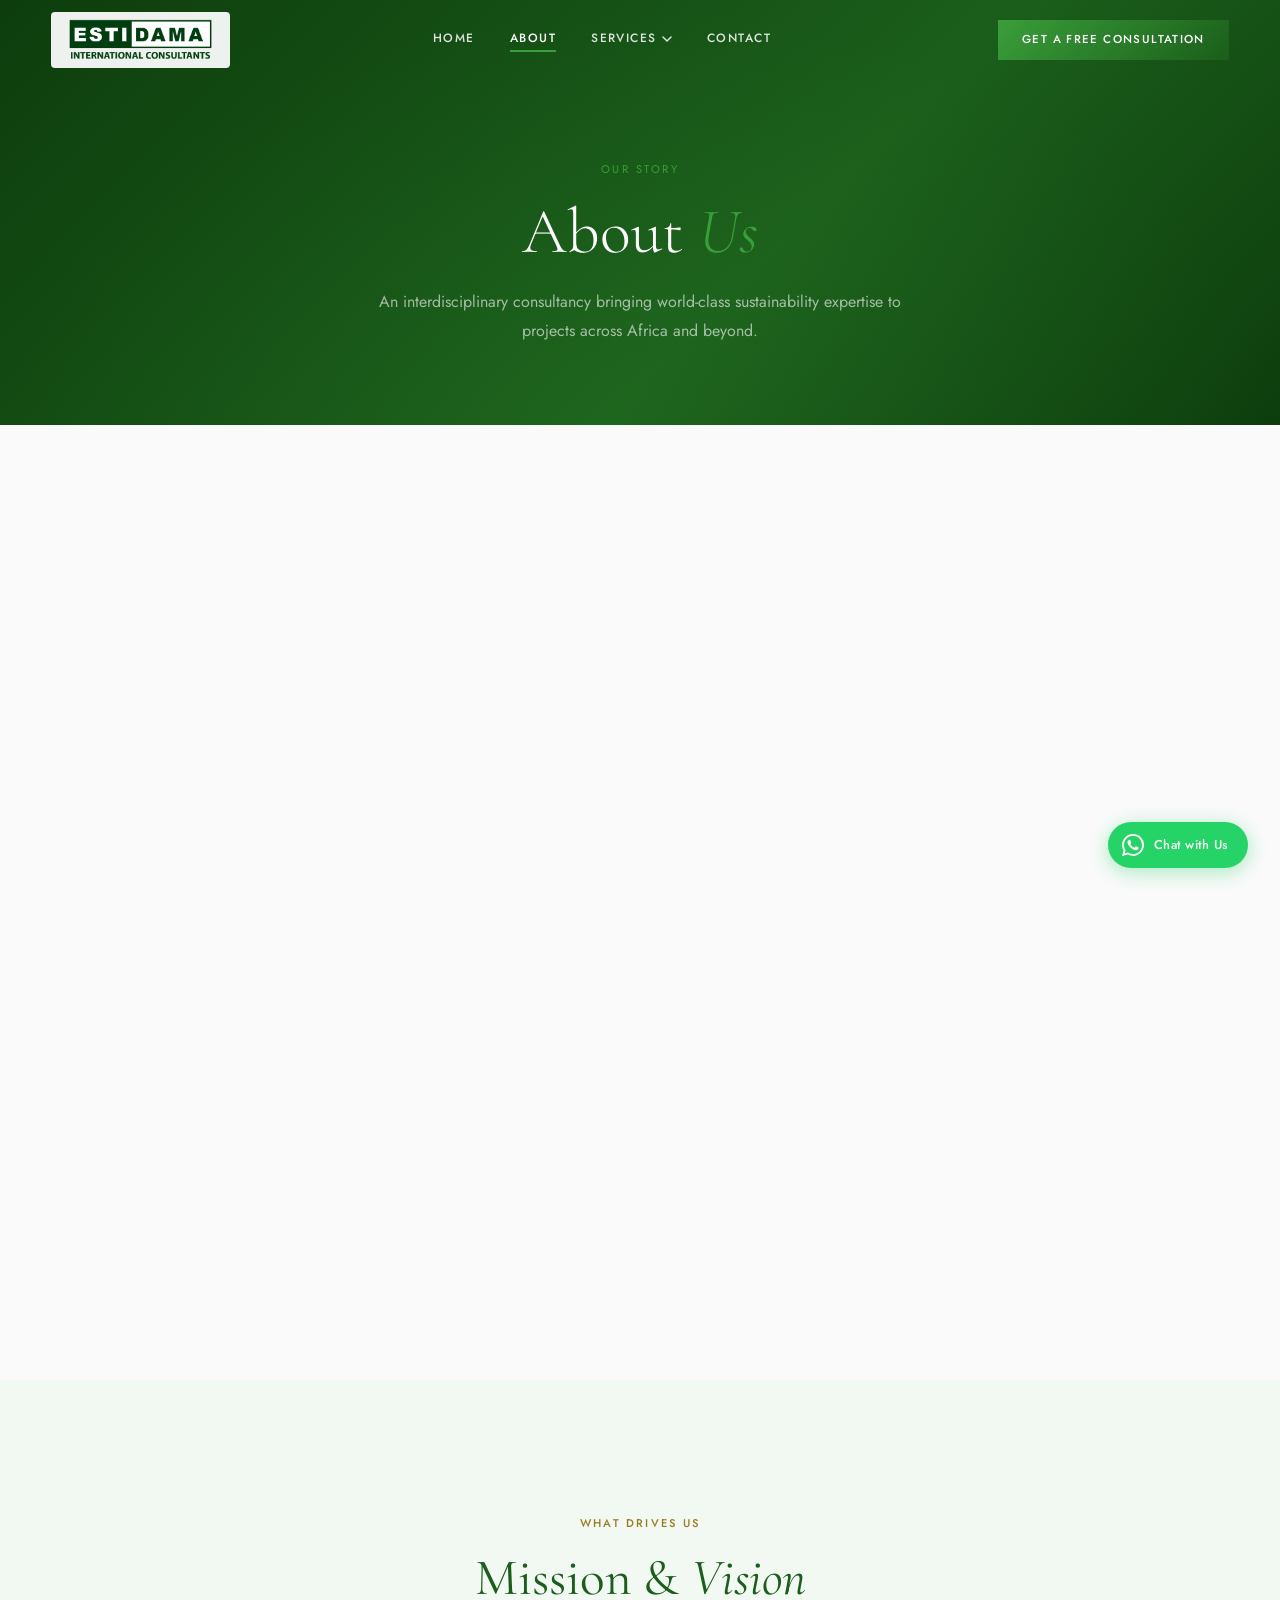
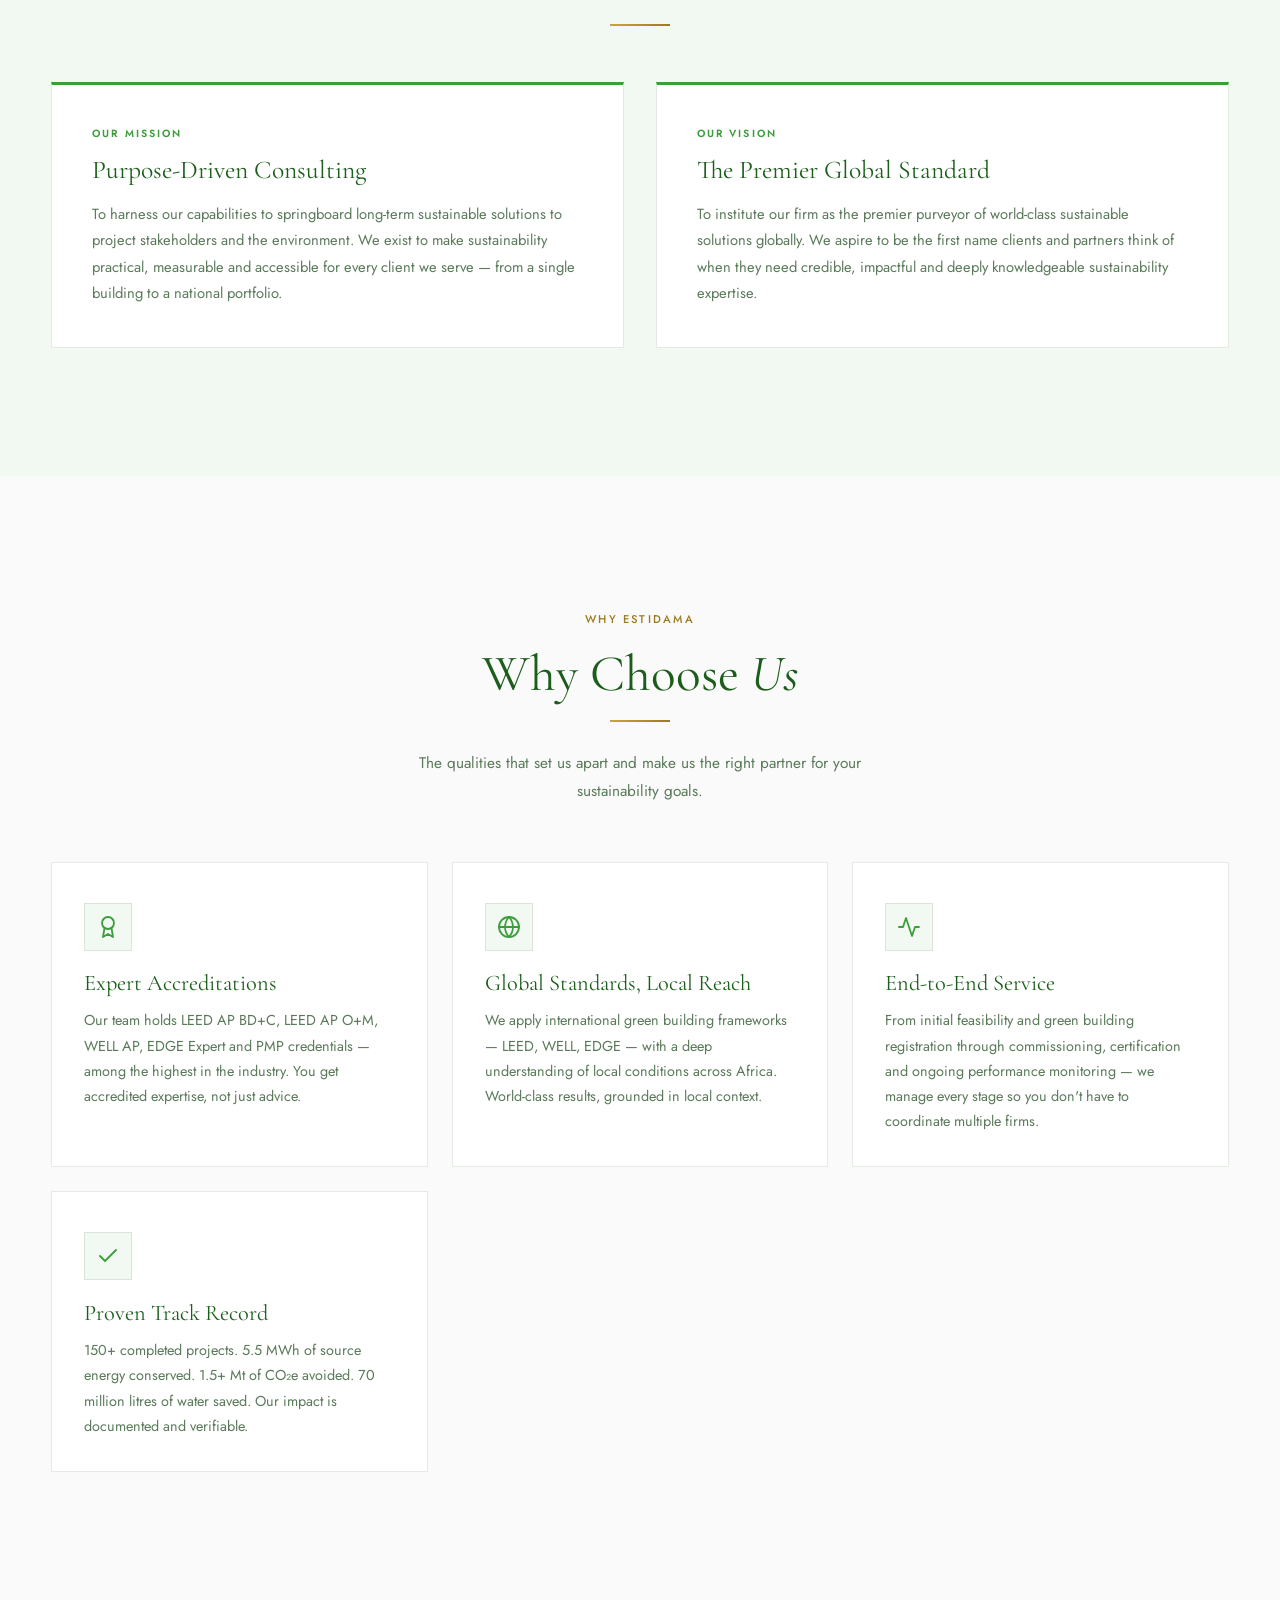
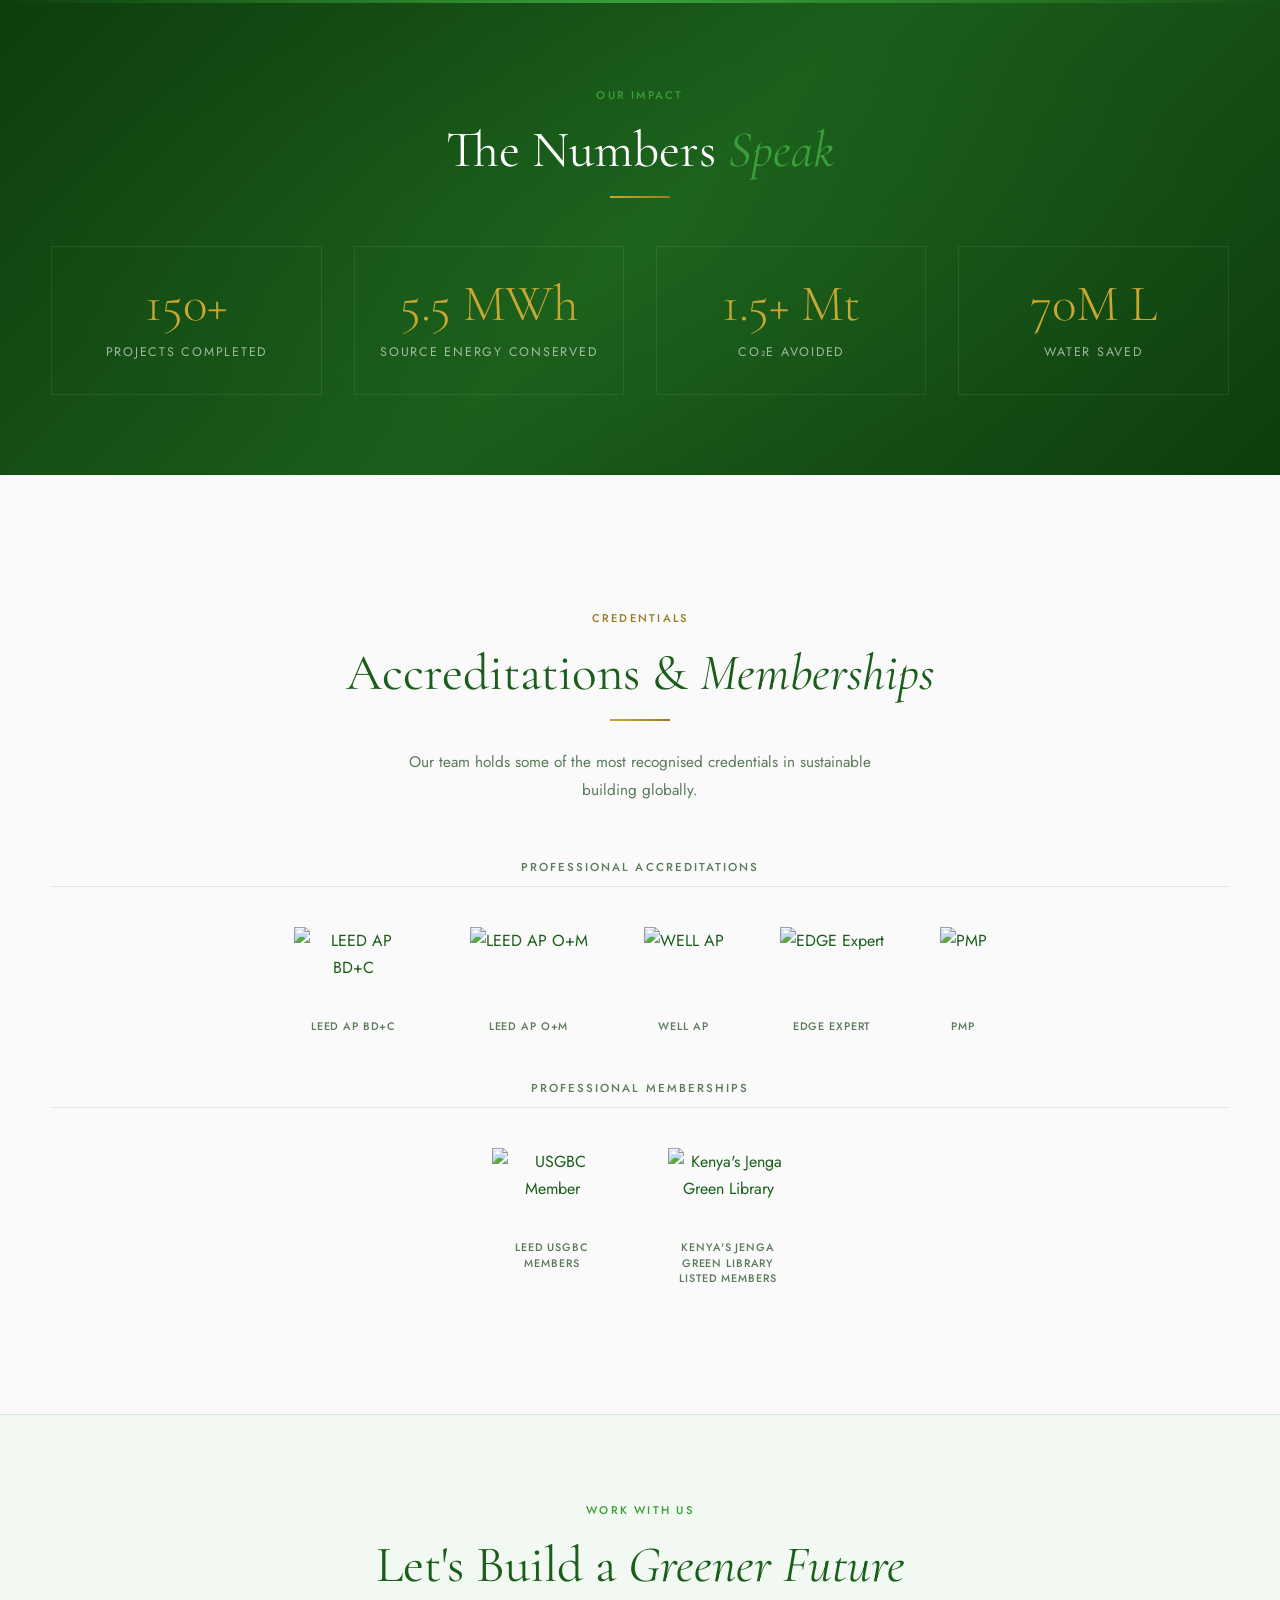
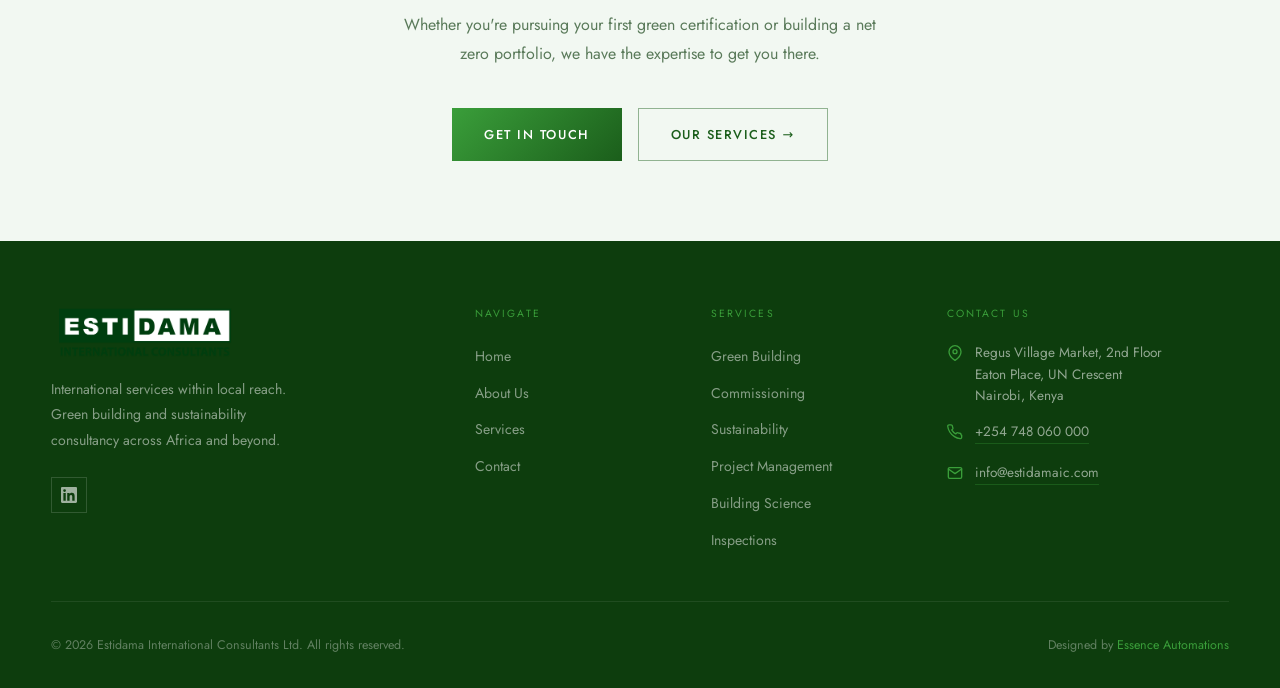
==== commit 41993dba: "Use logo as OG/WhatsApp sharing image across all pages - Generated og-image.jpg (1200x630, logo on d" ====
--- a/about.html
+++ b/about.html
@@ -13,7 +13,7 @@
   <meta property="og:type" content="website" />
   <meta property="og:title" content="About Estidama International Consultants" />
   <meta property="og:description" content="International services within local reach. Discover our story, mission, vision and the experts behind every sustainable solution." />
-  <meta property="og:image" content="https://images.unsplash.com/photo-1556983852-43bf21186b2a?w=1200&h=630&fit=crop&q=80" />
+  <meta property="og:image" content="https://www.estidamaic.com/og-image.jpg" />
   <meta property="og:image:width" content="1200" />
   <meta property="og:image:alt" content="Estidama International Consultants — Green Building &amp; Sustainability" />
   <meta property="og:image:height" content="630" />
@@ -22,7 +22,7 @@
   <meta name="twitter:card" content="summary_large_image" />
   <meta name="twitter:title" content="About Estidama International Consultants" />
   <meta name="twitter:description" content="International services within local reach. Green building &amp; sustainability experts." />
-  <meta name="twitter:image" content="https://images.unsplash.com/photo-1556983852-43bf21186b2a?w=1200&h=630&fit=crop&q=80" />
+  <meta name="twitter:image" content="https://www.estidamaic.com/og-image.jpg" />
 
   <!-- Structured Data -->
   <script type="application/ld+json">
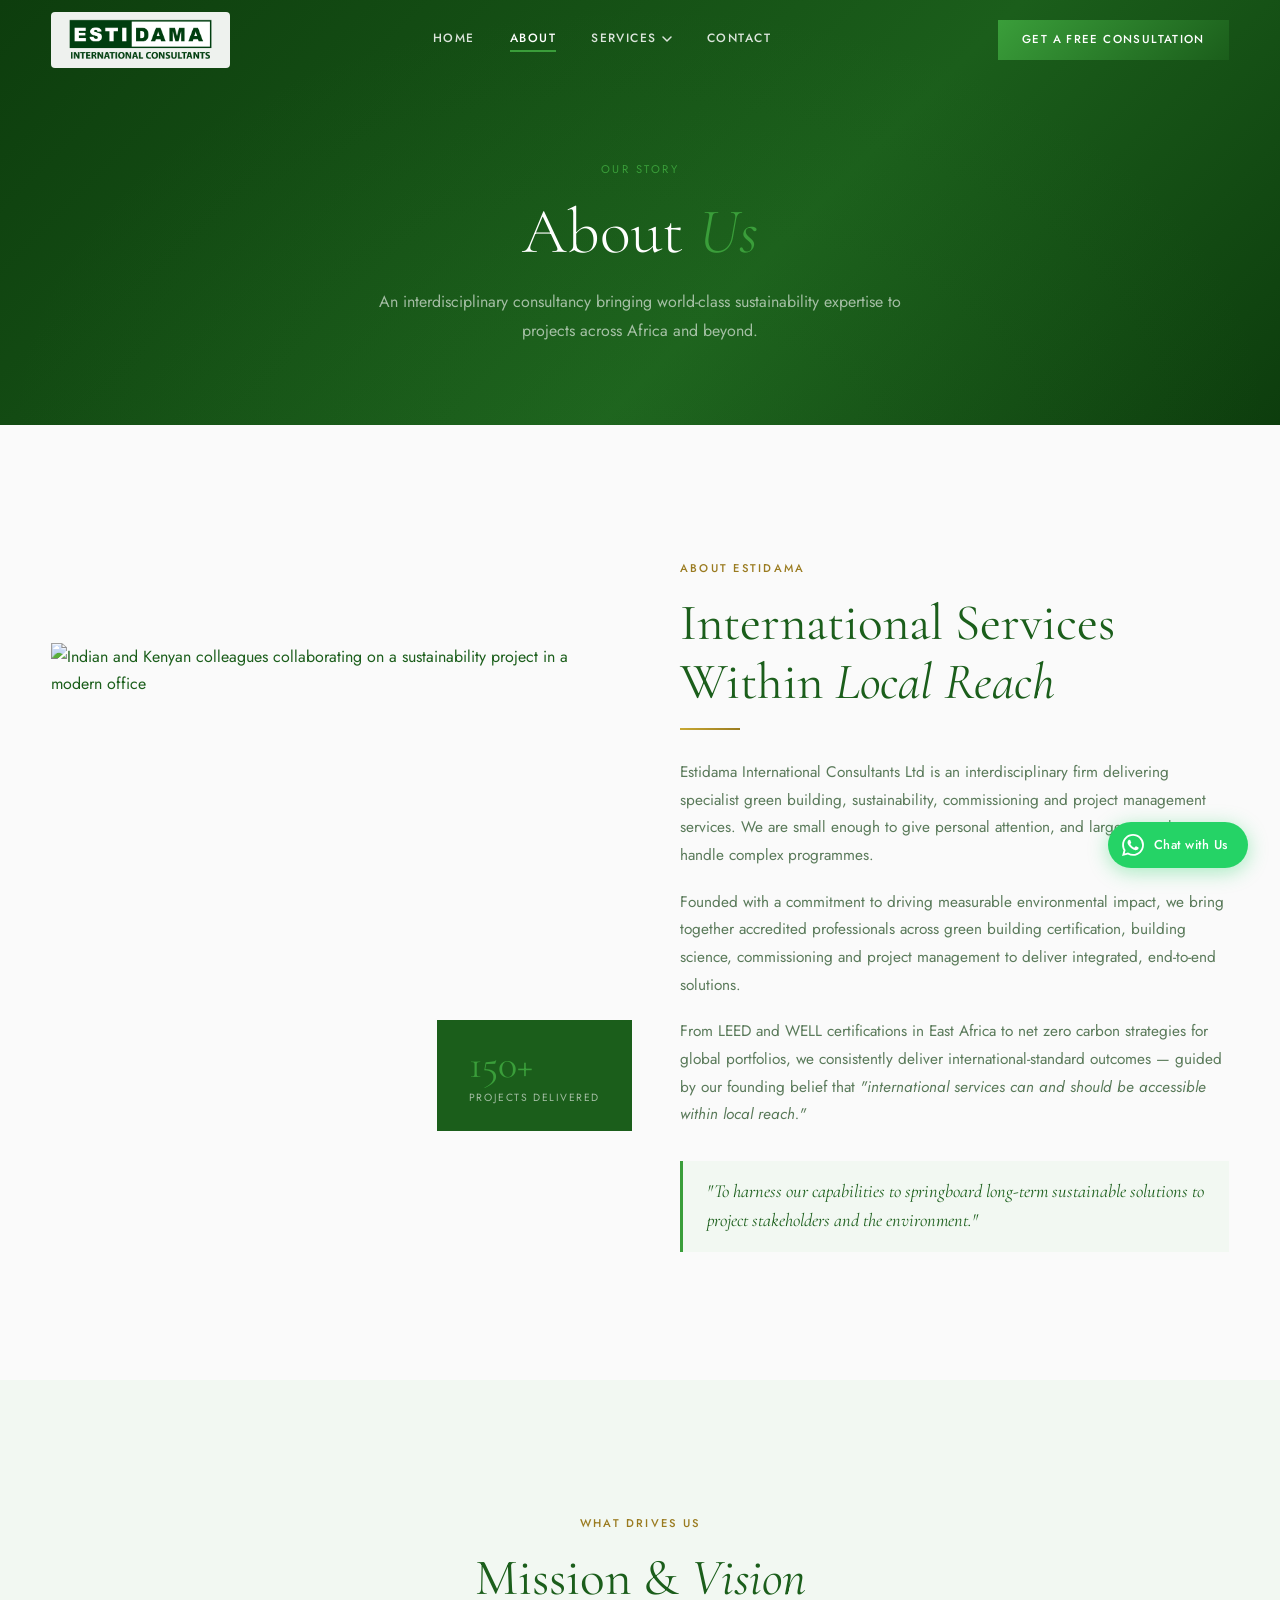
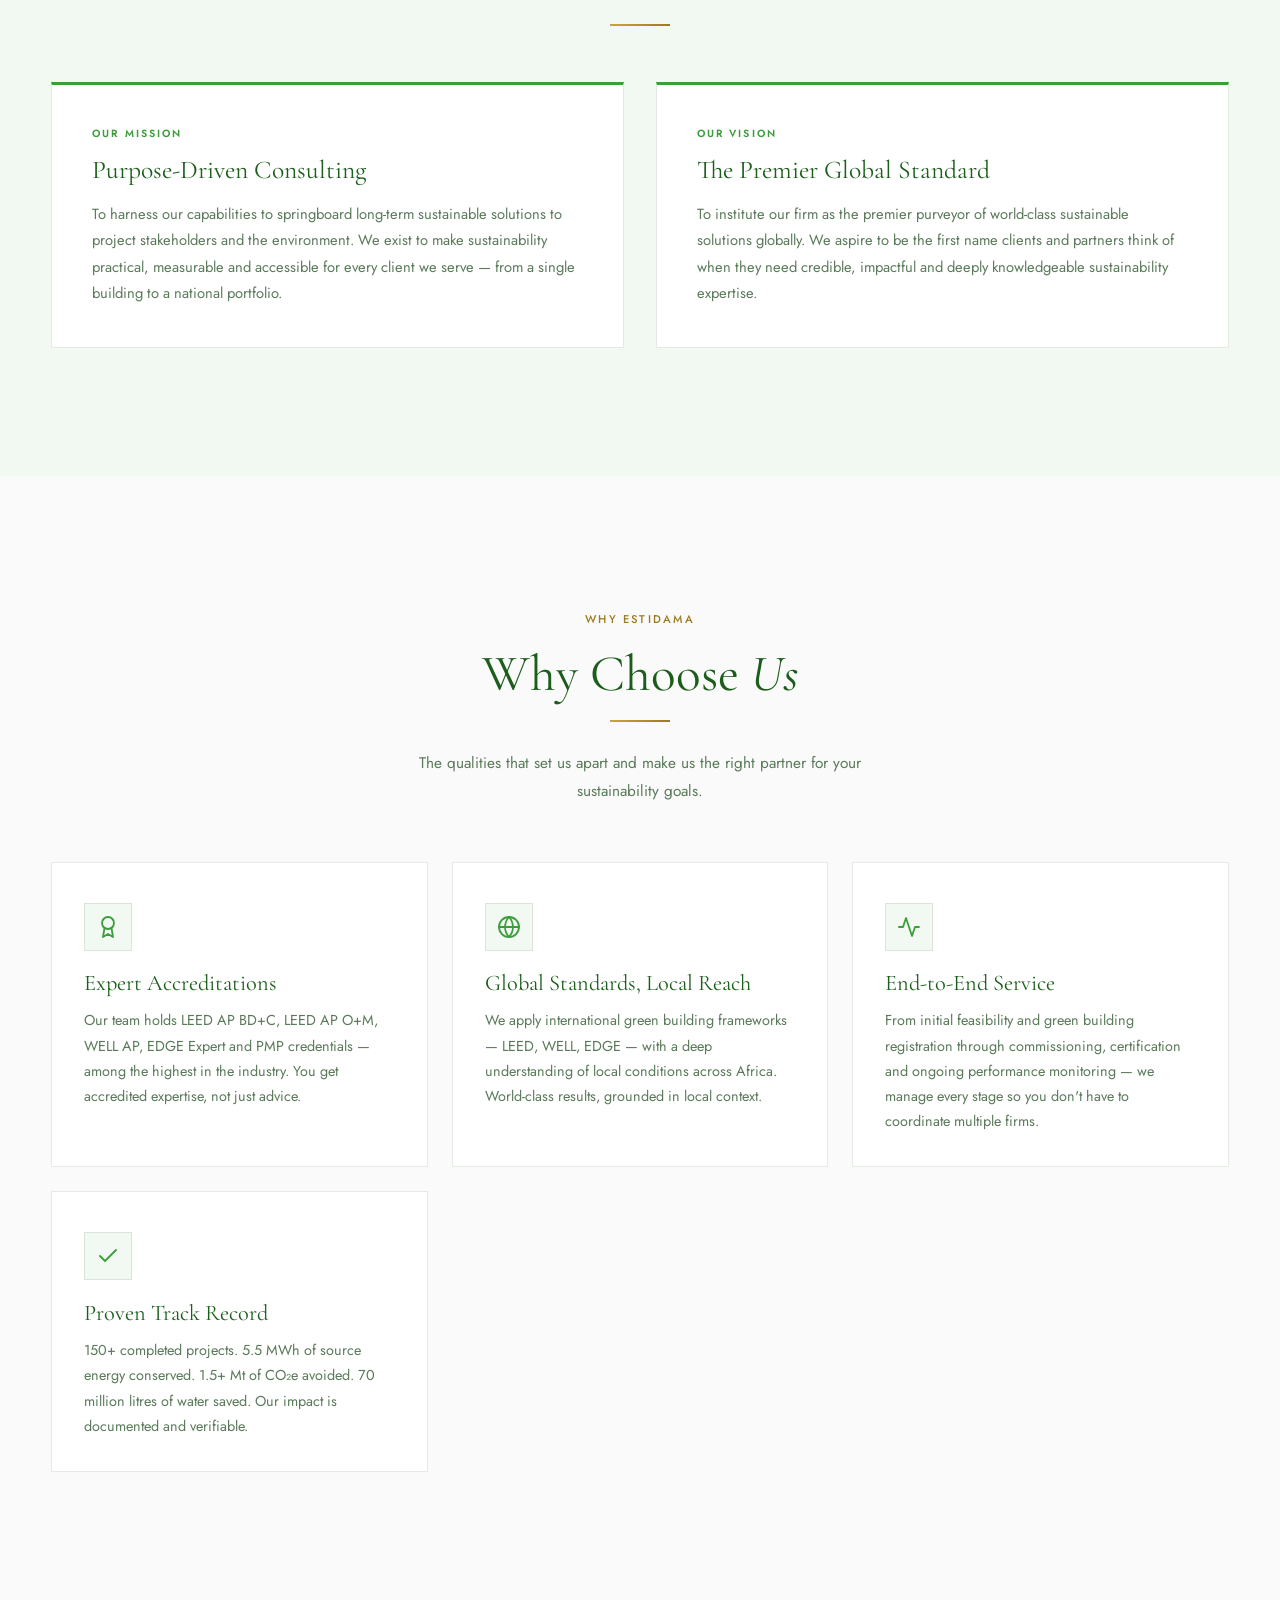
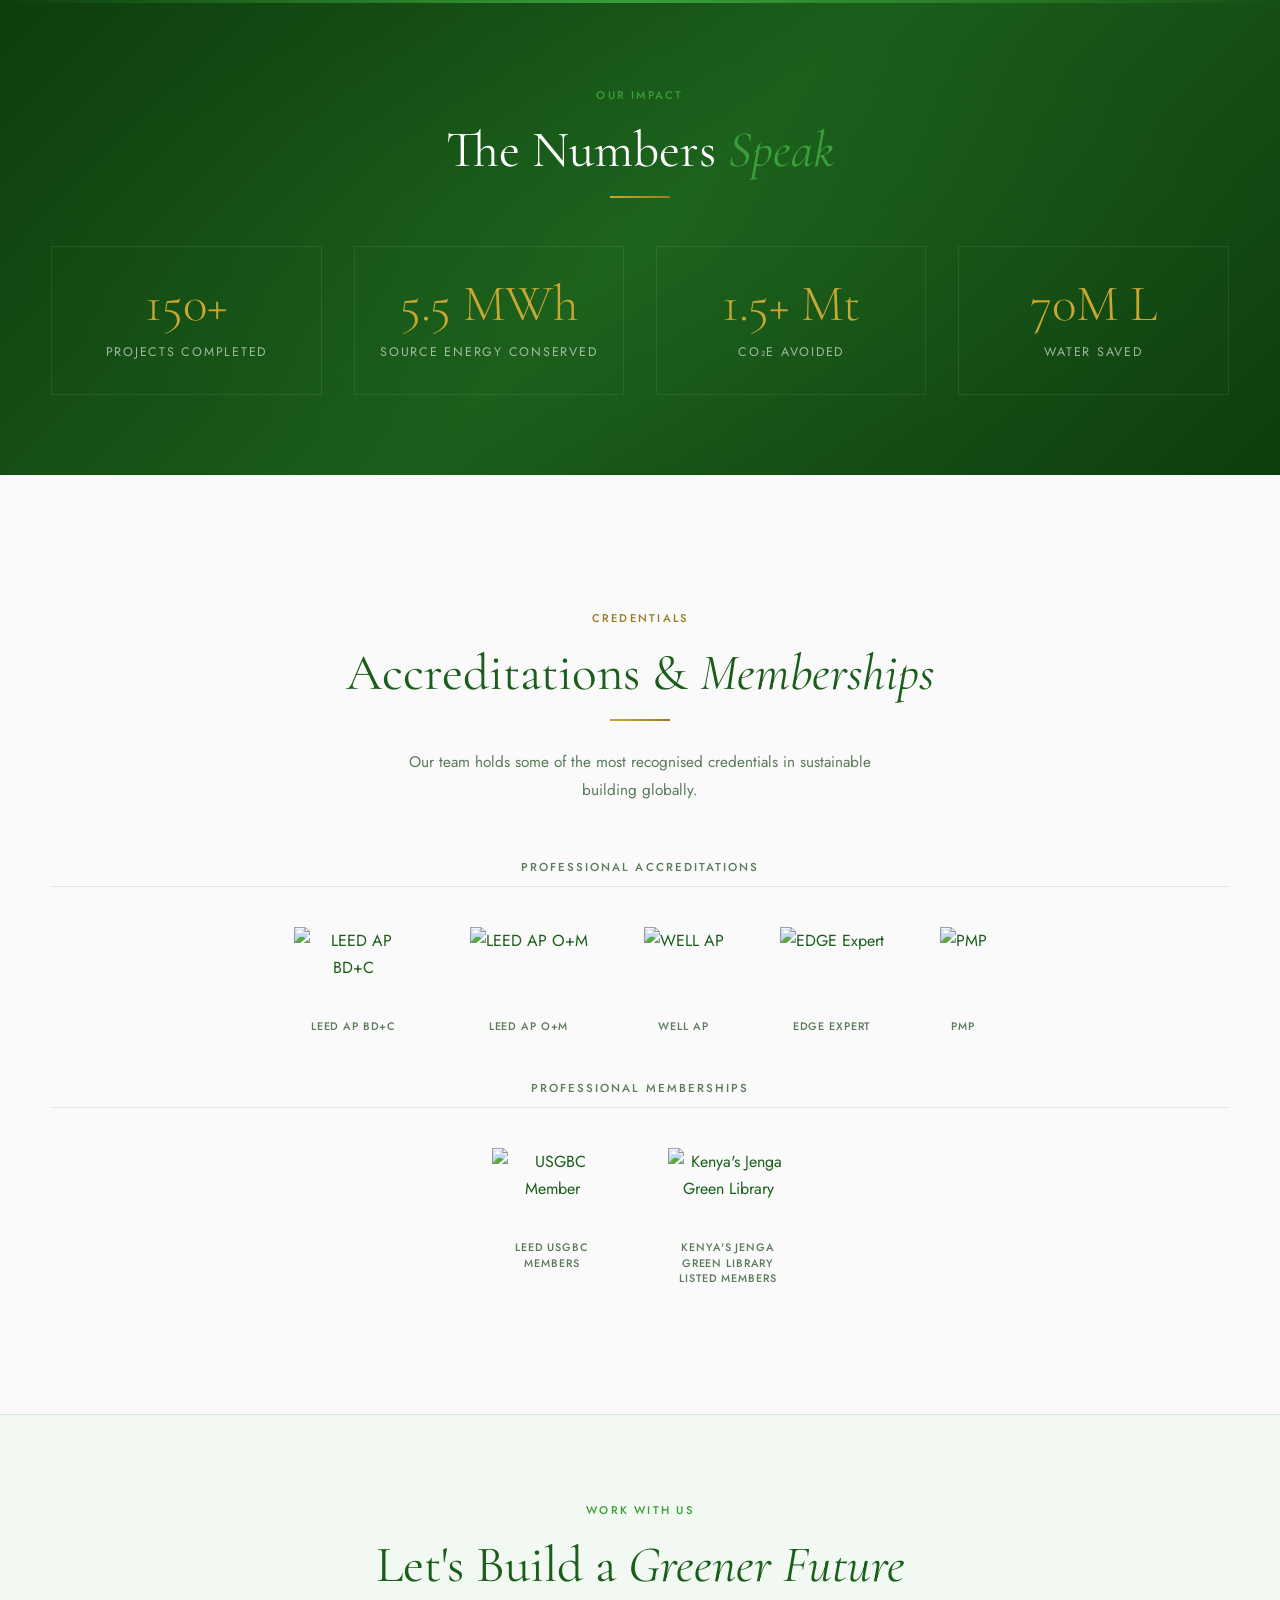
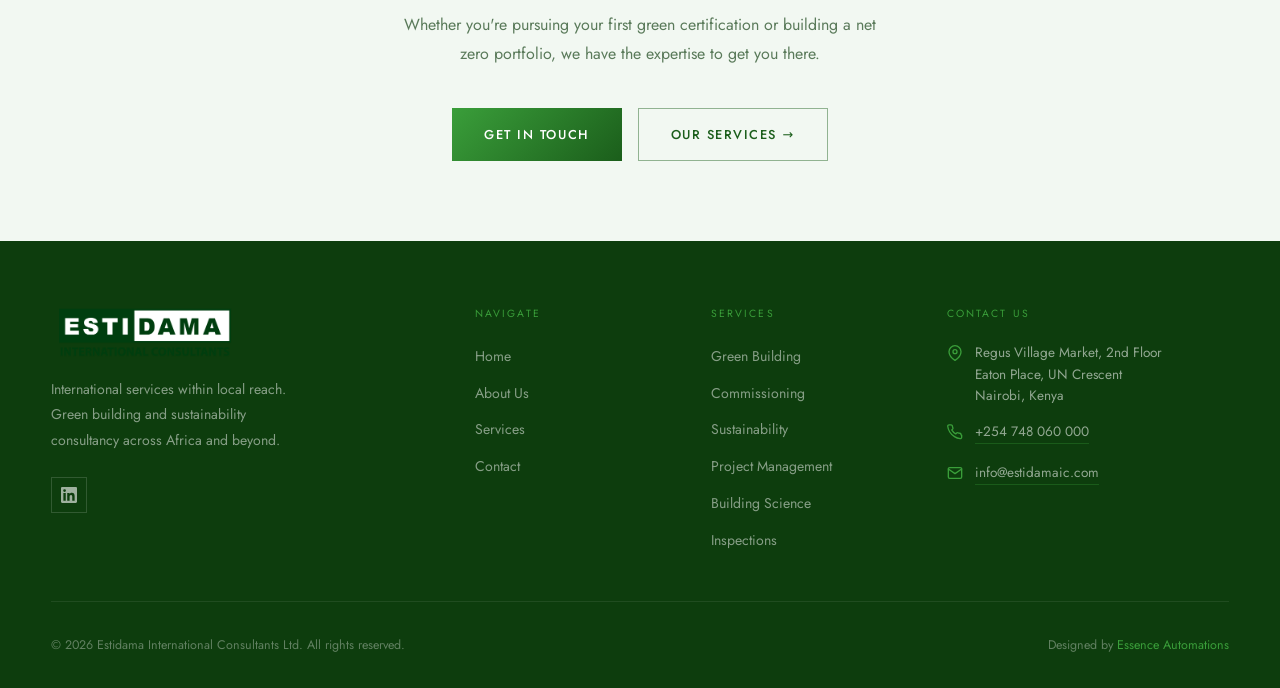
==== commit a9553011: "Fix OG image URL for WhatsApp sharing Use raw.githubusercontent.com URL so the image is publicly acc" ====
--- a/about.html
+++ b/about.html
@@ -13,7 +13,7 @@
   <meta property="og:type" content="website" />
   <meta property="og:title" content="About Estidama International Consultants" />
   <meta property="og:description" content="International services within local reach. Discover our story, mission, vision and the experts behind every sustainable solution." />
-  <meta property="og:image" content="https://www.estidamaic.com/og-image.jpg" />
+  <meta property="og:image" content="https://raw.githubusercontent.com/joelmuthee/estidama/main/og-image.jpg" />
   <meta property="og:image:width" content="1200" />
   <meta property="og:image:alt" content="Estidama International Consultants — Green Building &amp; Sustainability" />
   <meta property="og:image:height" content="630" />
@@ -22,7 +22,7 @@
   <meta name="twitter:card" content="summary_large_image" />
   <meta name="twitter:title" content="About Estidama International Consultants" />
   <meta name="twitter:description" content="International services within local reach. Green building &amp; sustainability experts." />
-  <meta name="twitter:image" content="https://www.estidamaic.com/og-image.jpg" />
+  <meta name="twitter:image" content="https://raw.githubusercontent.com/joelmuthee/estidama/main/og-image.jpg" />
 
   <!-- Structured Data -->
   <script type="application/ld+json">
